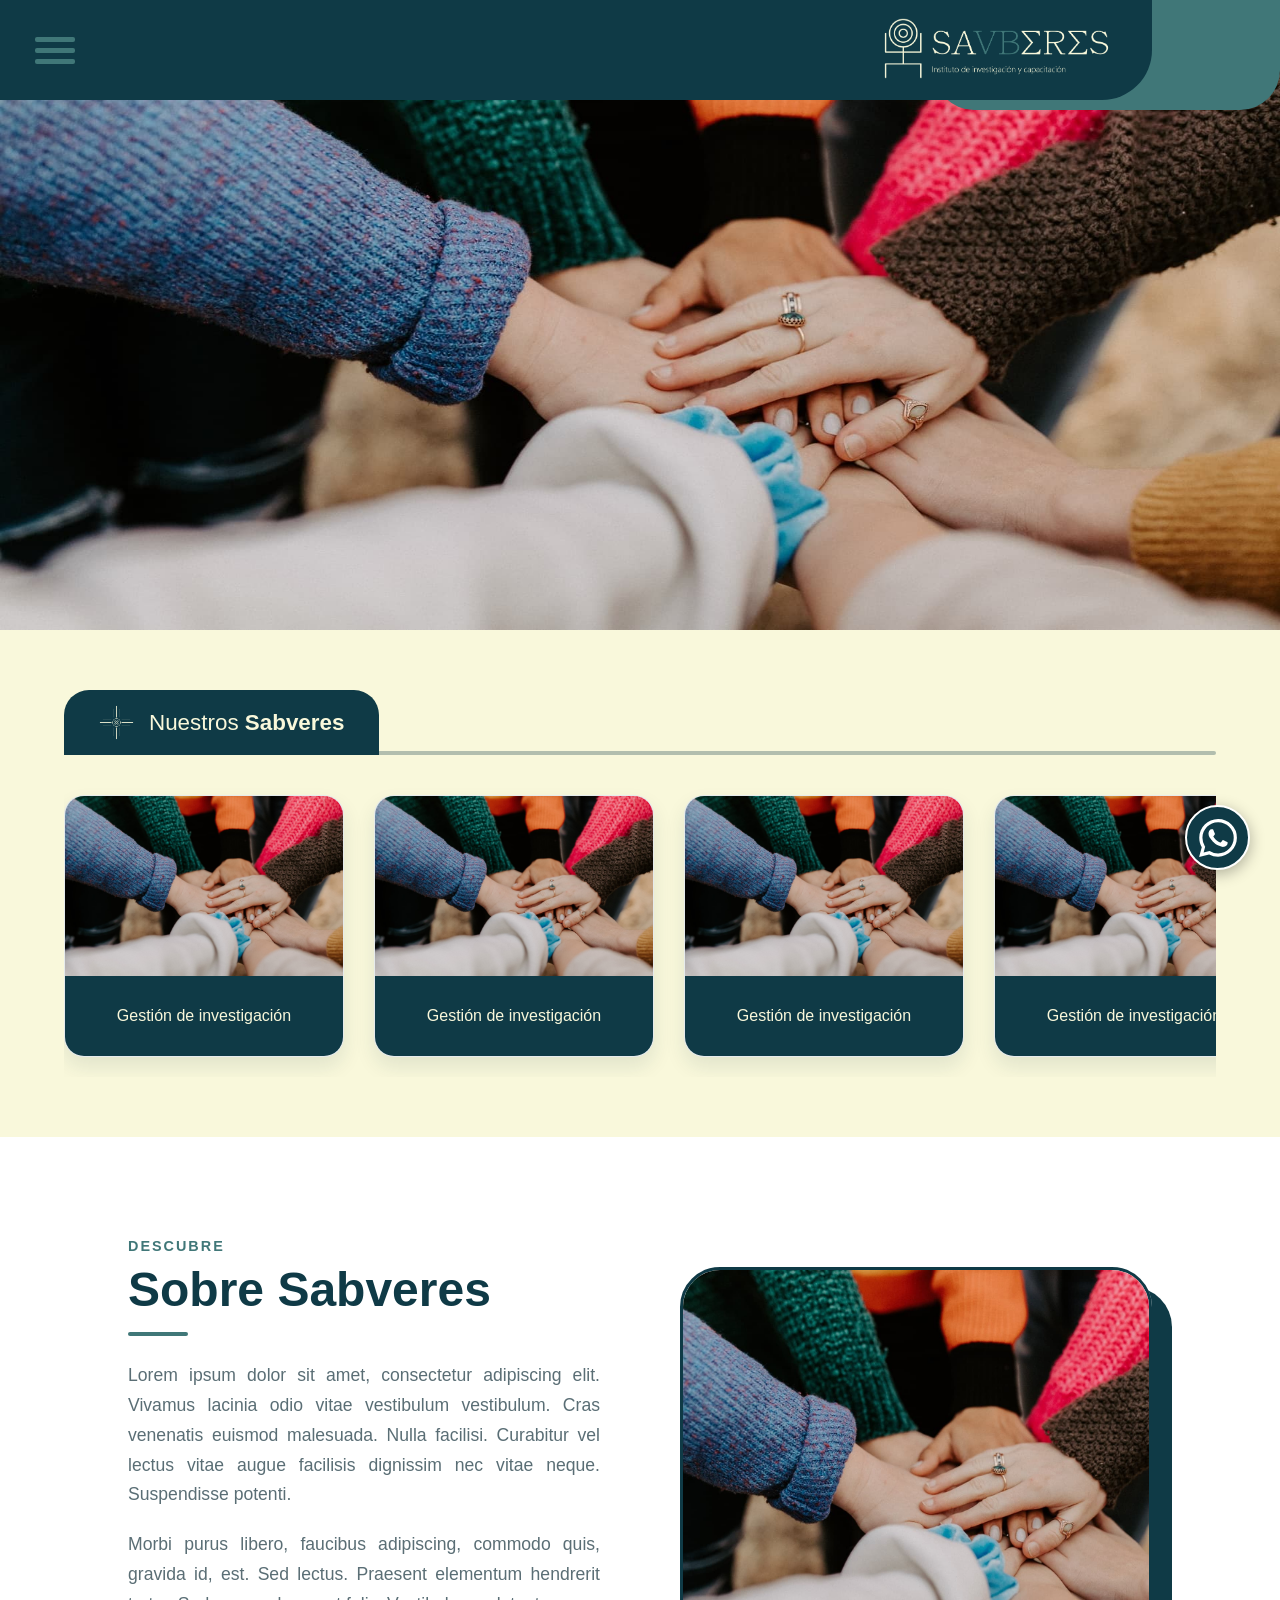
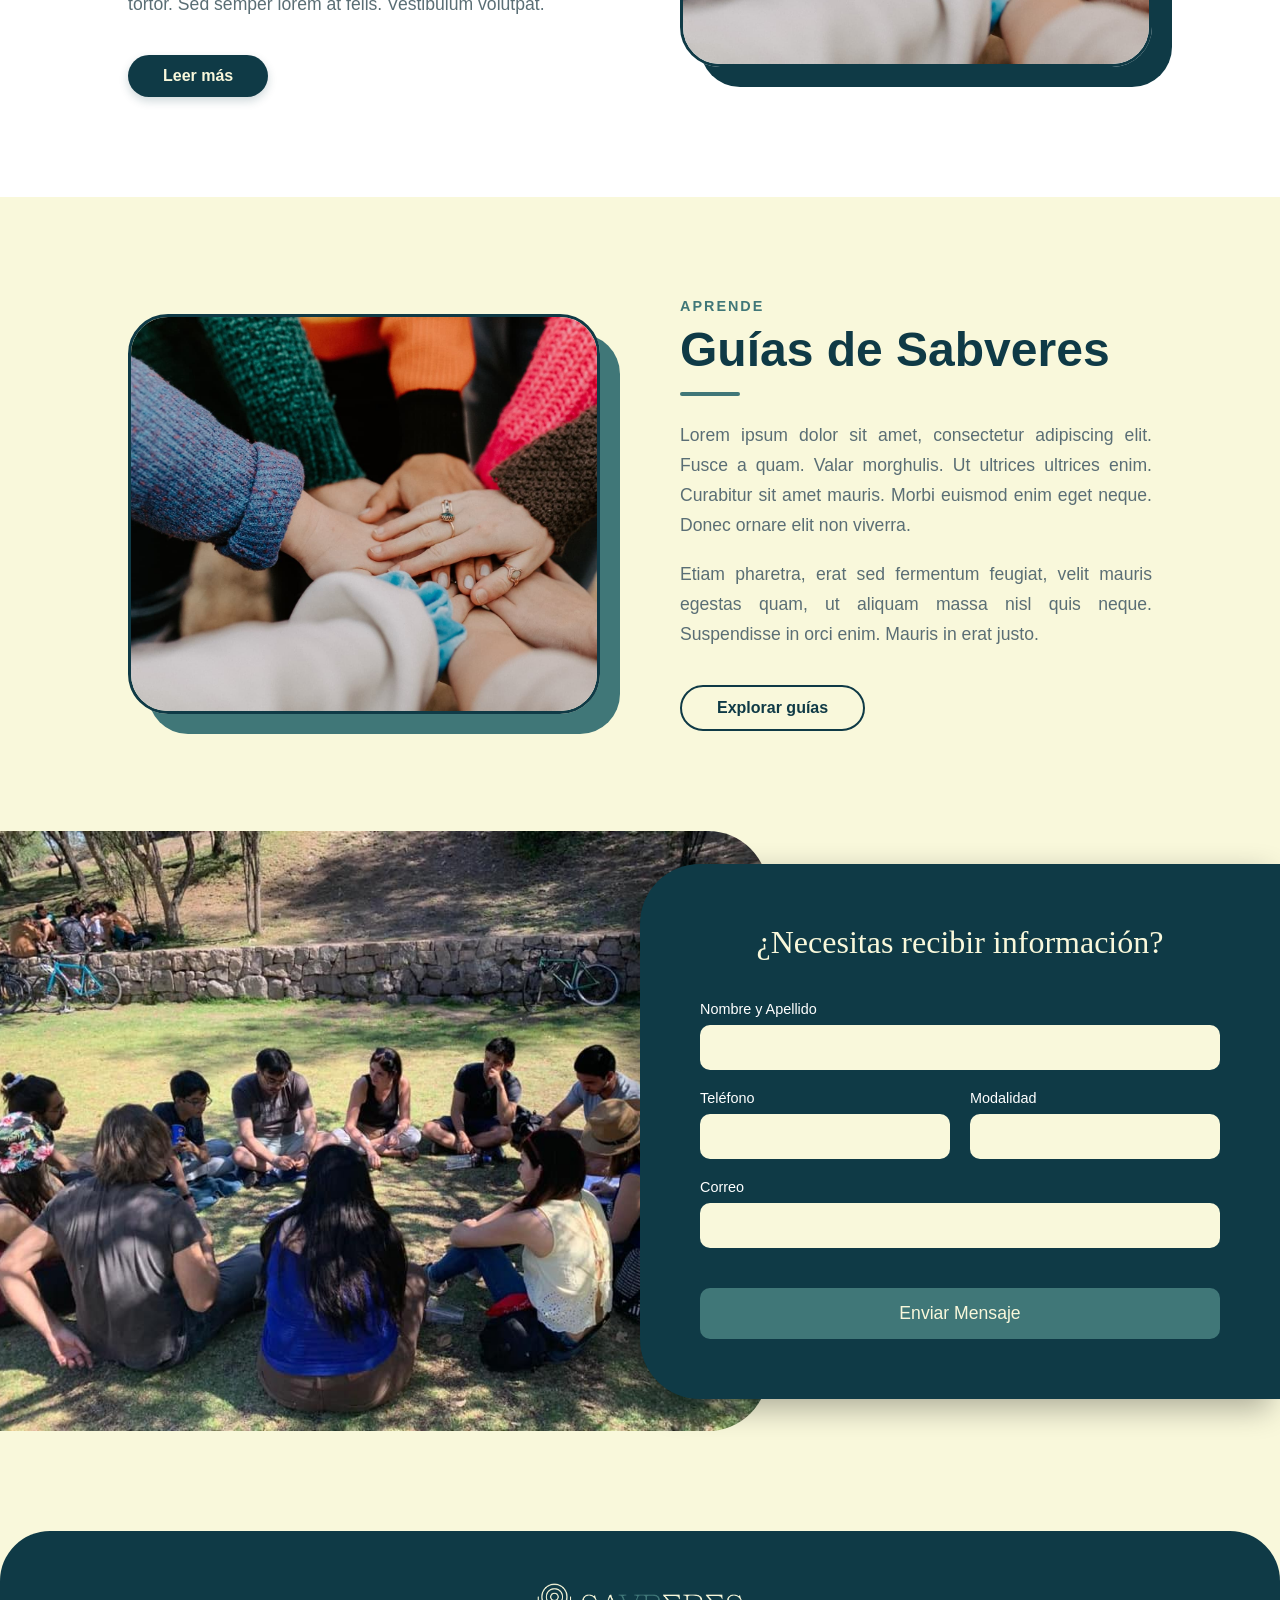
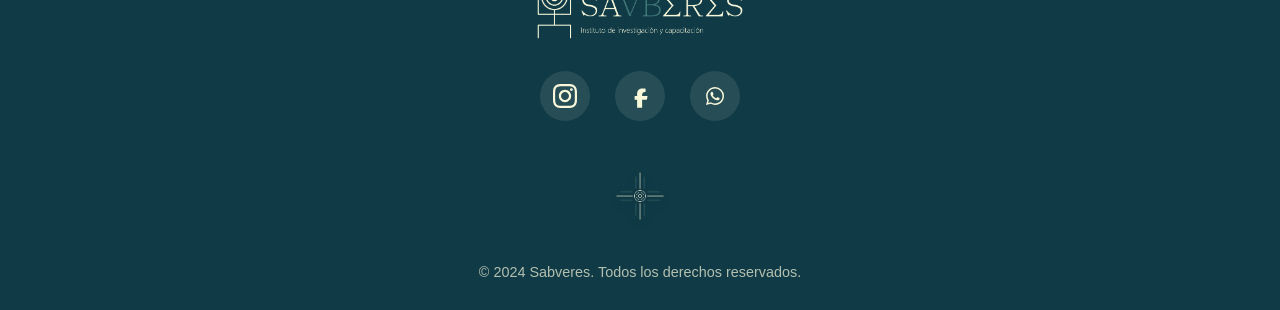
==== index.html @ b8a73963 "Add files via upload" ====
<!DOCTYPE html>
<html lang="es">
<head>
    <meta charset="UTF-8">
    <meta name="viewport" content="width=device-width, initial-scale=1.0">
    <title>Sabveres</title>
    <link rel="icon" type="image/png" href="assets/minilogo.png">
    <link rel="stylesheet" href="style.css">
</head>
<body>

    <div class="navbar-accent-square"></div>

    <header class="navbar-container">
        <nav class="main-navbar">
            <div class="menu-wrapper">
                <div class="hamburguer-menu" id="menuBtn">
                    <div class="line"></div>
                    <div class="line"></div>
                    <div class="line"></div>
                </div>
                <ul class="dropdown-side-menu" id="sideMenu">
                    <li><a href="/perfil"><img src="assets/user.png" alt="Usuario"></a></li>
                    <li><a href="/cursos"><img src="assets/book.png" alt="Libros"></a></li>
                    <li><a href="/mensajes"><img src="assets/text.png" alt="Chat"></a></li>
                </ul>
            </div>
            <div class="logo-brand">
                <img src="assets/logoprin.png" alt="Logo Sabveres" class="nav-logo">
            </div>
        </nav>
    </header>

    <section class="hero-full"></section>

    <section class="carousel-section">
            <div class="carousel-container">
                <div class="section-header">
                    <div class="header-tab">
                        <img src="assets/minilogo.png" alt="Icono" class="mini-icon">
                        <h2>Nuestros <strong>Sabveres</strong></h2>
                    </div>
                    <div class="header-line"></div>
                </div>

                <div class="slider-track-container">
                    <div class="slider-track">
                        <div class="card"><div class="card-img"><img src="assets/img1.jpg" alt="Img"></div><div class="card-content"><p>Gestión de investigación</p></div></div>
                        <div class="card"><div class="card-img"><img src="assets/img1.jpg" alt="Img"></div><div class="card-content"><p>Gestión de investigación</p></div></div>
                        <div class="card"><div class="card-img"><img src="assets/img1.jpg" alt="Img"></div><div class="card-content"><p>Gestión de investigación</p></div></div>
                        <div class="card"><div class="card-img"><img src="assets/img1.jpg" alt="Img"></div><div class="card-content"><p>Gestión de investigación</p></div></div>
                        
                        <div class="card"><div class="card-img"><img src="assets/img1.jpg" alt="Img"></div><div class="card-content"><p>Gestión de investigación</p></div></div>
                        <div class="card"><div class="card-img"><img src="assets/img1.jpg" alt="Img"></div><div class="card-content"><p>Gestión de investigación</p></div></div>
                        <div class="card"><div class="card-img"><img src="assets/img1.jpg" alt="Img"></div><div class="card-content"><p>Gestión de investigación</p></div></div>
                        <div class="card"><div class="card-img"><img src="assets/img1.jpg" alt="Img"></div><div class="card-content"><p>Gestión de investigación</p></div></div>
                    </div>
                </div>
            </div>
    </section>

    <section class="info-section bg-white">
        <div class="info-container">
            <div class="info-text">
                <span class="section-tag">Descubre</span>
                <h2>Sobre <strong>Sabveres</strong></h2>
                <div class="divider-line"></div>
                <p>Lorem ipsum dolor sit amet, consectetur adipiscing elit. Vivamus lacinia odio vitae vestibulum vestibulum. Cras venenatis euismod malesuada. Nulla facilisi. Curabitur vel lectus vitae augue facilisis dignissim nec vitae neque. Suspendisse potenti.</p>
                <p>Morbi purus libero, faucibus adipiscing, commodo quis, gravida id, est. Sed lectus. Praesent elementum hendrerit tortor. Sed semper lorem at felis. Vestibulum volutpat.</p>
                <a href="#" class="cta-button">Leer más</a>
            </div>
            <div class="info-image">
                <img src="assets/img1.jpg" alt="Sobre Sabveres">
            </div>
        </div>
    </section>

    <section class="info-section">
        <div class="info-container reverse-layout">
            <div class="info-text">
                <span class="section-tag">Aprende</span>
                <h2>Guías de <strong>Sabveres</strong></h2>
                <div class="divider-line"></div>
                <p>Lorem ipsum dolor sit amet, consectetur adipiscing elit. Fusce a quam. Valar morghulis. Ut ultrices ultrices enim. Curabitur sit amet mauris. Morbi euismod enim eget neque. Donec ornare elit non viverra.</p>
                <p>Etiam pharetra, erat sed fermentum feugiat, velit mauris egestas quam, ut aliquam massa nisl quis neque. Suspendisse in orci enim. Mauris in erat justo.</p>
                <a href="#" class="cta-button outline">Explorar guías</a>
            </div>
            <div class="info-image">
                <img src="assets/img1.jpg" alt="Guías de Sabveres">
            </div>
        </div>
    </section>

    <section class="contact-section">
        <div class="contact-image-wrapper">
            <img src="assets/img2.jpg" alt="Comunidad Sabveres">
        </div>

        <div class="contact-form-wrapper">
            <h2>¿Necesitas recibir información?</h2>
            
            <form id="form" class="sabveres-form">
                <div class="form-group full-width">
                    <label for="name">Nombre y Apellido</label>
                    <input type="text" id="name" name="name" required>
                </div>

                <div class="form-row">
                    <div class="form-group half-width">
                        <label for="phone">Teléfono</label>
                        <input type="tel" id="phone" name="phone" required>
                    </div>
                    <div class="form-group half-width">
                        <label for="mode">Modalidad</label>
                        <input type="text" id="mode" name="mode">
                    </div>
                </div>

                <div class="form-group full-width">
                    <label for="email">Correo</label>
                    <input type="email" id="email" name="email" required>
                </div>

                <button type="submit" class="submit-btn">Enviar Mensaje</button>
            </form>
        </div>
    </section>

    <footer class="main-footer">
        <div class="footer-container">
            
            <div class="footer-brand">
                <img src="assets/logoprin.png" alt="Logo Sabveres" class="footer-main-logo">
            </div>

            <div class="footer-socials">
                <a href="https://www.instagram.com" target="_blank" aria-label="Instagram">
                    <svg viewBox="0 0 24 24" fill="none" xmlns="http://www.w3.org/2000/svg"><path d="M12 2.163c3.204 0 3.584.012 4.85.07 3.252.148 4.771 1.691 4.919 4.919.058 1.265.069 1.645.069 4.849 0 3.205-.012 3.584-.069 4.849-.149 3.225-1.664 4.771-4.919 4.919-1.266.058-1.644.07-4.85.07-3.204 0-3.584-.012-4.849-.07-3.26-.149-4.771-1.699-4.919-4.92-.058-1.265-.07-1.644-.07-4.849 0-3.204.013-3.583.07-4.849.149-3.227 1.664-4.771 4.919-4.919 1.266-.057 1.645-.069 4.849-.069zm0-2.163c-3.259 0-3.667.014-4.947.072-4.358.2-6.78 2.618-6.98 6.98-.059 1.281-.073 1.689-.073 4.948 0 3.259.014 3.668.072 4.948.2 4.358 2.618 6.78 6.98 6.98 1.281.058 1.689.072 4.948.072 3.259 0 3.668-.014 4.948-.072 4.354-.2 6.782-2.618 6.979-6.98.059-1.28.073-1.689.073-4.948 0-3.259-.014-3.667-.072-4.947-.196-4.354-2.617-6.78-6.979-6.98-1.281-.059-1.69-.073-4.949-.073zm0 5.838c-3.403 0-6.162 2.759-6.162 6.162s2.759 6.163 6.162 6.163 6.162-2.759 6.162-6.163c0-3.403-2.759-6.162-6.162-6.162zm0 10.162c-2.209 0-4-1.79-4-4 0-2.209 1.791-4 4-4s4 1.791 4 4c0 2.21-1.791 4-4 4zm6.406-11.845c-.796 0-1.441.645-1.441 1.44s.645 1.44 1.441 1.44c.795 0 1.439-.645 1.439-1.44s-.644-1.44-1.439-1.44z" fill="#f9f8db"/></svg>
                </a>
                <a href="https://www.facebook.com" target="_blank" aria-label="Facebook">
                    <svg viewBox="0 0 24 24" fill="none" xmlns="http://www.w3.org/2000/svg"><path d="M9.101 23.691v-7.98H6.627v-3.667h2.474v-1.58c0-4.085 1.848-5.978 5.858-5.978.401 0 .955.042 1.468.103a8.68 8.68 0 0 1 1.141.195v3.325a8.623 8.623 0 0 0-.653-.036c-2.148 0-2.797 1.603-2.797 2.898v1.074h5.441l-.693 3.667h-4.748v7.98c-1.133.078-2.272.078-3.406 0z" fill="#f9f8db"/></svg>
                </a>
                <a href="https://wa.me/+593983513158" target="_blank" aria-label="WhatsApp">
                    <svg viewBox="0 0 24 24" fill="none" xmlns="http://www.w3.org/2000/svg"><path fill-rule="evenodd" clip-rule="evenodd" d="M18.403 5.633A8.919 8.919 0 0 0 12.053 3c-4.948 0-8.976 4.027-8.978 8.977 0 1.582.413 3.126 1.198 4.488L3 21.116l4.759-1.249a8.981 8.981 0 0 0 4.29 1.093h.004c4.947 0 8.975-4.027 8.977-8.977a8.926 8.926 0 0 0-2.627-6.35m-6.35 13.812h-.003a7.446 7.446 0 0 1-3.798-1.041l-.272-.162-2.824.741.753-2.753-.177-.282a7.448 7.448 0 0 1-1.141-3.971c.002-4.114 3.349-7.461 7.465-7.461a7.413 7.413 0 0 1 5.275 2.188 7.42 7.42 0 0 1 2.183 5.279c-.002 4.114-3.349 7.462-7.461 7.462m4.093-5.589c-.225-.113-1.327-.655-1.533-.73-.205-.075-.354-.112-.504.112-.149.224-.579.73-.709.88-.131.149-.261.169-.486.056-.224-.112-.953-.351-1.815-1.12-.669-.598-1.12-1.335-1.253-1.561-.132-.224-.014-.345.098-.458.1-.1.224-.261.336-.393.112-.131.149-.224.224-.374.075-.149.038-.28-.019-.393-.056-.113-.504-1.214-.69-1.663-.181-.435-.366-.377-.504-.383-.131-.006-.28-.006-.429-.006-.15 0-.393.056-.599.28-.205.225-.785.767-.785 1.871 0 1.104.804 2.171.916 2.32.112.15 1.582 2.415 3.832 3.387.536.231.954.369 1.279.473.536.17 1.024.146 1.409.088.43-.064 1.327-.542 1.514-1.066.187-.524.187-.973.131-1.066-.056-.093-.206-.15-.43-.262" fill="#f9f8db"/></svg>
                </a>
            </div>

            <button id="scrollTopBtn" class="scroll-top-btn" title="Volver arriba">
                <img src="assets/minilogo.png" alt="Subir">
            </button>

            <div class="footer-copyright">
                <p>&copy; 2024 Sabveres. Todos los derechos reservados.</p>
            </div>
        </div>
    </footer>
    
    <a href="https://wa.me/+593932958108" target="_blank" class="whatsapp-float">
        <svg viewBox="0 0 24 24" fill="white" xmlns="http://www.w3.org/2000/svg">
            <path d="M17.472 14.382c-.297-.149-1.758-.867-2.03-.967-.273-.099-.471-.148-.67.15-.197.297-.767.966-.94 1.164-.173.199-.347.223-.644.075-.297-.15-1.255-.463-2.39-1.475-.883-.788-1.48-1.761-1.653-2.059-.173-.297-.018-.458.13-.606.134-.133.298-.347.446-.52.149-.174.198-.298.298-.497.099-.198.05-.371-.025-.52-.075-.149-.669-1.612-.916-2.207-.242-.579-.487-.5-.669-.51-.173-.008-.371-.008-.57-.008-.198 0-.52.074-.792.372-.272.297-1.04 1.016-1.04 2.479 0 1.462 1.065 2.875 1.213 3.074.149.198 2.096 3.2 5.077 4.487.709.306 1.262.489 1.694.625.712.227 1.36.195 1.871.118.571-.085 1.758-.719 2.006-1.413.248-.694.248-1.289.173-1.413-.074-.124-.272-.198-.57-.347m-5.421 7.403h-.004a9.87 9.87 0 01-5.031-1.378l-.361-.214-3.741.982.998-3.648-.235-.374a9.86 9.86 0 01-1.51-5.26c.001-5.45 4.436-9.884 9.888-9.884 2.64 0 5.122 1.03 6.988 2.898a9.825 9.825 0 012.893 6.994c-.003 5.45-4.437 9.884-9.885 9.884m8.413-18.297A11.815 11.815 0 0012.05 0C5.495 0 .16 5.335.157 11.892c0 2.096.547 4.142 1.588 5.945L.057 24l6.305-1.654a11.882 11.882 0 005.683 1.448h.005c6.554 0 11.89-5.335 11.893-11.893a11.821 11.821 0 00-3.48-8.413Z"/>
        </svg>
    </a>

    <script src="script.js"></script>
</body>
</html>
---- style.css ----
/* =========================================
   1. CONFIGURACIÓN GLOBAL Y FUENTES
   ========================================= */
@font-face {
    font-family: 'AdobeMingStd';
    src: url('fonts/AdobeMingStd-Light.otf') format('opentype');
}

@font-face {
    font-family: 'MyriadPro';
    src: url('fonts/MyriadPro-Regular.otf') format('opentype');
    font-weight: normal;
}

@font-face {
    font-family: 'MyriadPro-Bold';
    src: url('fonts/MyriadPro-Bold.otf') format('opentype');
    font-weight: bold;
}

* {
    margin: 0;
    padding: 0;
    box-sizing: border-box;
}

body {
    background-color: #f9f8db; /* Color Crema Base */
    font-family: 'MyriadPro', sans-serif;
    color: #0f3a46; /* Azul Oscuro Corporativo */
    overflow-x: hidden;
}

/* =========================================
   2. NAVBAR Y HEADER
   ========================================= */
.navbar-accent-square {
    position: absolute;
    top: 0;
    right: 0;
    width: 27%;
    height: 110px;
    background-color: #407778;
    z-index: 500;
    border-bottom-left-radius: 40px;
    border-bottom-right-radius: 40px;
}

.navbar-container {
    position: absolute;
    top: 0;
    left: 0;
    width: 90%;
    z-index: 1000;
}

.main-navbar {
    background-color: #0f3a46;
    display: flex;
    justify-content: space-between;
    align-items: center;
    padding: 0;
    height: 100px;
    border-bottom-right-radius: 50px;
}

.menu-wrapper {
    width: 110px;
    display: flex;
    justify-content: center;
}

.hamburguer-menu {
    cursor: pointer;
    z-index: 1001;
    padding: 10px;
}

.line {
    width: 40px;
    height: 5px;
    background-color: #407778;
    margin: 6px 0;
    border-radius: 2px;
}

.nav-logo {
    height: 65px;
    margin-right: 40px;
}

/* Menú Desplegable Lateral */
.dropdown-side-menu {
    position: absolute;
    top: 100px;
    left: 0;
    width: 110px;
    background-color: #0f3a46;
    list-style: none;
    padding: 40px 0;
    display: flex;
    flex-direction: column;
    align-items: center;
    gap: 40px;
    border-bottom-right-radius: 50px;
    opacity: 0;
    visibility: hidden;
    transform: translateY(-20px);
    transition: all 0.5s ease-in-out;
}

.dropdown-side-menu.active {
    opacity: 1;
    visibility: visible;
    transform: translateY(0);
}

.dropdown-side-menu img {
    width: 45px;
    opacity: 0;
    transform: rotate(-180deg) scale(0.5);
    transition: all 0.5s cubic-bezier(0.175, 0.885, 0.32, 1.275);
}

.dropdown-side-menu.active img {
    opacity: 1;
    transform: rotate(0deg) scale(1);
}

.dropdown-side-menu li:nth-child(1) img { transition-delay: 0.1s; }
.dropdown-side-menu li:nth-child(2) img { transition-delay: 0.2s; }
.dropdown-side-menu li:nth-child(3) img { transition-delay: 0.3s; }

.dropdown-side-menu img:hover {
    transform: scale(1.15) !important;
    filter: brightness(1.2);
}

/* =========================================
   3. SECCIÓN HERO (FONDO)
   ========================================= */
.hero-full {
    width: 100%;
    height: 70vh;
    background: url('assets/img1.jpg') no-repeat center center;
    background-size: 100% 100%;
}

/* =========================================
   4. CARRUSEL INFINITO (REDISEÑADO & CORREGIDO)
   ========================================= */
.carousel-section {
    position: relative;
    width: 100%;
    margin-top: 60px;
    margin-bottom: 60px;
    padding: 0 5%;
}

.carousel-container {
    max-width: 1200px;
    margin: 0 auto;
}

/* Cabecera de Sección (Pestaña + Línea) */
.section-header {
    display: flex;
    align-items: flex-end;
    margin-bottom: 20px;
}

.header-tab {
    background-color: #0f3a46;
    color: #f9f8db;
    display: inline-flex;
    align-items: center;
    padding: 15px 35px;
    border-top-left-radius: 25px;
    border-top-right-radius: 25px;
    position: relative;
    z-index: 2;
}

.header-tab .mini-icon {
    width: 35px;
    margin-right: 15px;
}

.header-tab h2 {
    font-family: 'MyriadPro', sans-serif;
    font-size: 1.4rem;
    font-weight: normal;
}

.header-tab h2 strong {
    font-family: 'MyriadPro-Bold', sans-serif;
}

/* Línea decorativa que conecta el título */
.header-line {
    flex-grow: 1;
    height: 4px;
    background-color: #0f3a46;
    border-radius: 0 4px 4px 0;
    margin-bottom: 0px;
    opacity: 0.3;
}

/* Contenedor del Riel */
.slider-track-container {
    width: 100%;
    overflow: hidden;
    padding: 20px 0;
}

.slider-track {
    display: flex;
    gap: 30px; /* Gap definido */
    
    /* CORRECCIÓN DE ANCHO:
       (280px ancho tarjeta + 30px gap) * 10 tarjetas = 3100px
    */
    width: 3100px;
    
    animation: scroll 40s linear infinite;
}

.carousel-section:hover .slider-track {
    animation-play-state: paused;
}

/* ANIMACIÓN CORREGIDA:
   Se mueve 5 tarjetas (1550px) para el loop perfecto
*/
@keyframes scroll {
    0% { transform: translateX(0); }
    100% { transform: translateX(-1550px); }
}

/* Nueva Tarjeta Estilizada */
.card {
    background-color: #ffffff;
    border-radius: 20px;
    width: 280px; /* Ancho fijo */
    flex-shrink: 0;
    overflow: hidden;
    box-shadow: 0 10px 20px rgba(15, 58, 70, 0.1);
    border: 1px solid rgba(15, 58, 70, 0.1);
    transition: all 0.3s ease;
    cursor: pointer;
}

.card-img {
    width: 100%;
    height: 180px;
    overflow: hidden;
}

.card-img img {
    width: 100%;
    height: 100%;
    object-fit: cover;
    transition: transform 0.5s ease;
}

.card-content {
    padding: 20px;
    background-color: #0f3a46;
    text-align: center;
    height: 80px;
    display: flex;
    align-items: center;
    justify-content: center;
}

.card-content p {
    color: #f9f8db;
    font-family: 'MyriadPro-Bold', sans-serif;
    font-size: 1rem;
    line-height: 1.2;
}

/* Hover Effects */
.card:hover {
    transform: translateY(-10px);
    box-shadow: 0 15px 30px rgba(15, 58, 70, 0.2);
    border-color: #407778;
}

.card:hover .card-img img {
    transform: scale(1.1);
}

.card:hover .card-content {
    background-color: #407778;
}

/* =========================================
   5. SECCIONES INFORMATIVAS
   ========================================= */
.info-section {
    padding: 100px 10%;
    width: 100%;
    background-color: #f9f8db;
}

.info-section.bg-white {
    background-color: #ffffff;
}

.info-container {
    display: flex;
    align-items: center;
    justify-content: space-between;
    gap: 80px;
    max-width: 1200px;
    margin: 0 auto;
}

.info-container.reverse-layout {
    flex-direction: row-reverse;
}

.info-text { flex: 1; }

.section-tag {
    display: inline-block;
    font-size: 0.9rem;
    font-weight: bold;
    color: #407778;
    text-transform: uppercase;
    letter-spacing: 2px;
    margin-bottom: 10px;
}

.info-text h2 {
    font-family: 'MyriadPro', sans-serif;
    font-size: 3rem;
    color: #0f3a46;
    margin-bottom: 15px;
    line-height: 1.1;
}

.info-text h2 strong { font-weight: bold; }

.divider-line {
    width: 60px;
    height: 4px;
    background-color: #407778;
    margin-bottom: 25px;
    border-radius: 2px;
}

.info-text p {
    font-family: 'MyriadPro', sans-serif;
    font-size: 1.1rem;
    color: #5a6e75;
    line-height: 1.7;
    margin-bottom: 20px;
    text-align: justify;
}

.cta-button {
    display: inline-block;
    margin-top: 15px;
    padding: 12px 35px;
    background-color: #0f3a46;
    color: #f9f8db;
    text-decoration: none;
    border-radius: 30px;
    font-weight: bold;
    transition: all 0.3s ease;
    box-shadow: 0 4px 10px rgba(15, 58, 70, 0.2);
}

.cta-button:hover {
    background-color: #407778;
    transform: translateY(-3px);
    box-shadow: 0 6px 15px rgba(15, 58, 70, 0.3);
}

.cta-button.outline {
    background-color: transparent;
    border: 2px solid #0f3a46;
    color: #0f3a46;
    box-shadow: none;
}

.cta-button.outline:hover {
    background-color: #0f3a46;
    color: #f9f8db;
}

.info-image {
    flex: 1;
    display: flex;
    justify-content: center;
    position: relative;
}

.info-image img {
    width: 100%;
    max-width: 500px;
    height: 400px;
    object-fit: cover;
    border-radius: 40px;
    border: 3px solid #0f3a46;
    z-index: 2;
    transition: transform 0.3s ease;
}

.bg-white .info-image img {
    box-shadow: 20px 20px 0px #0f3a46;
}

.info-section:not(.bg-white) .info-image img {
    box-shadow: 20px 20px 0px #407778;
}

.info-image img:hover {
    transform: translate(-5px, -5px);
    box-shadow: 25px 25px 0px rgba(15, 58, 70, 0.8);
}

/* =========================================
   6. SECCIÓN DE CONTACTO
   ========================================= */
.contact-section {
    display: flex;
    align-items: center;
    width: 100%;
    min-height: 600px;
    background-color: #f9f8db;
    overflow: hidden;
    position: relative;
    padding-bottom: 50px;
}

.contact-image-wrapper {
    width: 60%;
    height: 600px;
    position: relative;
    z-index: 1;
}

.contact-image-wrapper img {
    width: 100%;
    height: 100%;
    object-fit: cover;
    /* Redondeo solo lado derecho */
    border-radius: 0 60px 60px 0;
}

.contact-form-wrapper {
    width: 50%;
    background-color: #0f3a46;
    padding: 60px;
    border-top-left-radius: 60px;
    border-bottom-left-radius: 60px;
    color: #ffffff;
    z-index: 2;
    margin-left: -10%; /* Superposición */
    box-shadow: -10px 10px 30px rgba(0,0,0,0.3);
}

.contact-form-wrapper h2 {
    font-family: 'AdobeMingStd', serif;
    font-size: 2rem;
    margin-bottom: 40px;
    text-align: center;
    font-weight: normal;
    color: #f9f8db;
}

.sabveres-form {
    display: flex;
    flex-direction: column;
    gap: 20px;
}

.form-group {
    display: flex;
    flex-direction: column;
    gap: 8px;
}

.form-group label {
    font-family: 'MyriadPro', sans-serif;
    font-size: 0.9rem;
    color: #ffffff;
}

.form-group input {
    background-color: #f9f8db;
    border: none;
    height: 45px;
    border-radius: 10px;
    padding: 0 15px;
    font-family: 'MyriadPro', sans-serif;
    font-size: 1rem;
    color: #0f3a46;
    outline: none;
    transition: box-shadow 0.3s ease;
}

.form-group input:focus {
    box-shadow: 0 0 0 2px #407778;
}

.form-row {
    display: flex;
    gap: 20px;
}

.half-width { flex: 1; }

.submit-btn {
    margin-top: 20px;
    padding: 15px;
    background-color: #407778;
    color: #f9f8db;
    border: none;
    border-radius: 10px;
    font-family: 'MyriadPro-Bold', sans-serif;
    font-size: 1.1rem;
    cursor: pointer;
    transition: background-color 0.3s ease;
}

.submit-btn:hover {
    background-color: #f9f8db;
    color: #0f3a46;
}

.submit-btn:disabled {
    background-color: #5a6e75;
    cursor: not-allowed;
}

/* =========================================
   7. FOOTER
   ========================================= */
.main-footer {
    background-color: #0f3a46;
    color: #f9f8db;
    padding: 50px 0 30px 0;
    border-top-left-radius: 50px;
    border-top-right-radius: 50px;
    margin-top: 50px;
    position: relative;
    z-index: 10;
}

.footer-container {
    max-width: 1200px;
    margin: 0 auto;
    display: flex;
    flex-direction: column;
    align-items: center;
    gap: 30px;
    padding: 0 20px;
}

.footer-brand {
    display: flex;
    justify-content: center;
    align-items: center;
}

.footer-main-logo {
    height: 60px;
    width: auto;
    object-fit: contain;
}

.footer-socials {
    display: flex;
    gap: 25px;
}

.footer-socials a {
    display: flex;
    align-items: center;
    justify-content: center;
    width: 50px;
    height: 50px;
    border-radius: 50%;
    background-color: rgba(249, 248, 219, 0.1);
    transition: all 0.3s ease;
}

.footer-socials svg {
    width: 24px;
    height: 24px;
    fill: #f9f8db;
    transition: transform 0.3s ease;
}

.footer-socials a:hover {
    background-color: #407778;
    transform: translateY(-3px);
}

.footer-socials a:hover svg {
    transform: scale(1.1);
}

/* Botón Scroll Top en Footer */
.scroll-top-btn {
    background: none;
    border: none;
    cursor: pointer;
    padding: 10px;
    transition: transform 0.3s ease;
    margin-top: 10px;
}

.scroll-top-btn img {
    width: 50px;
    height: auto;
    filter: drop-shadow(0 4px 6px rgba(0,0,0,0.3));
}

.scroll-top-btn:hover {
    transform: translateY(-10px);
}

.scroll-top-btn:hover img {
    filter: drop-shadow(0 8px 12px rgba(0,0,0,0.4));
}

.footer-copyright p {
    font-family: 'MyriadPro', sans-serif;
    font-size: 0.9rem;
    opacity: 0.7;
    text-align: center;
}

/* =========================================
   8. BOTÓN FLOTANTE WHATSAPP (GLOBAL)
   ========================================= */
.whatsapp-float {
    position: fixed;
    bottom: 30px;
    right: 30px;
    width: 65px;
    height: 65px;
    background-color: #0f3a46;
    border-radius: 50%;
    display: flex;
    align-items: center;
    justify-content: center;
    z-index: 2000;
    box-shadow: 0 4px 15px rgba(0,0,0,0.3);
    transition: all 0.3s ease;
    border: 2px solid #ffffff;
}

.whatsapp-float svg {
    width: 38px;
    height: 38px;
    fill: #ffffff; /* Icono blanco */
    stroke: none;
}

.whatsapp-float:hover {
    transform: scale(1.1) translateY(-5px);
    background-color: #407778;
    box-shadow: 0 8px 25px rgba(0,0,0,0.4);
}

/* =========================================
   9. RESPONSIVIDAD GENERAL
   ========================================= */
@media (max-width: 900px) {
    /* Navbar */
    .navbar-container { width: 100%; }
    .navbar-accent-square { display: none; }
    
    /* Info Sections */
    .info-container, .info-container.reverse-layout {
        flex-direction: column;
        gap: 40px;
    }
    .info-text h2 { font-size: 2rem; }
    
    /* Contact Form */
    .contact-section {
        flex-direction: column;
        height: auto;
    }
    .contact-image-wrapper {
        width: 100%;
        height: 300px;
    }
    .contact-image-wrapper img {
        border-radius: 0 0 0 0; /* Sin curva lateral en móvil */
    }
    .contact-form-wrapper {
        width: 100%;
        margin-left: 0;
        margin-top: -50px;
        border-radius: 40px 40px 0 0;
        padding: 40px 20px;
    }
    .form-row { flex-direction: column; }
    
    /* Footer */
    .main-footer { border-radius: 30px 30px 0 0; }
    
    /* WhatsApp */
    .whatsapp-float {
        bottom: 20px;
        right: 20px;
        width: 55px;
        height: 55px;
    }
}
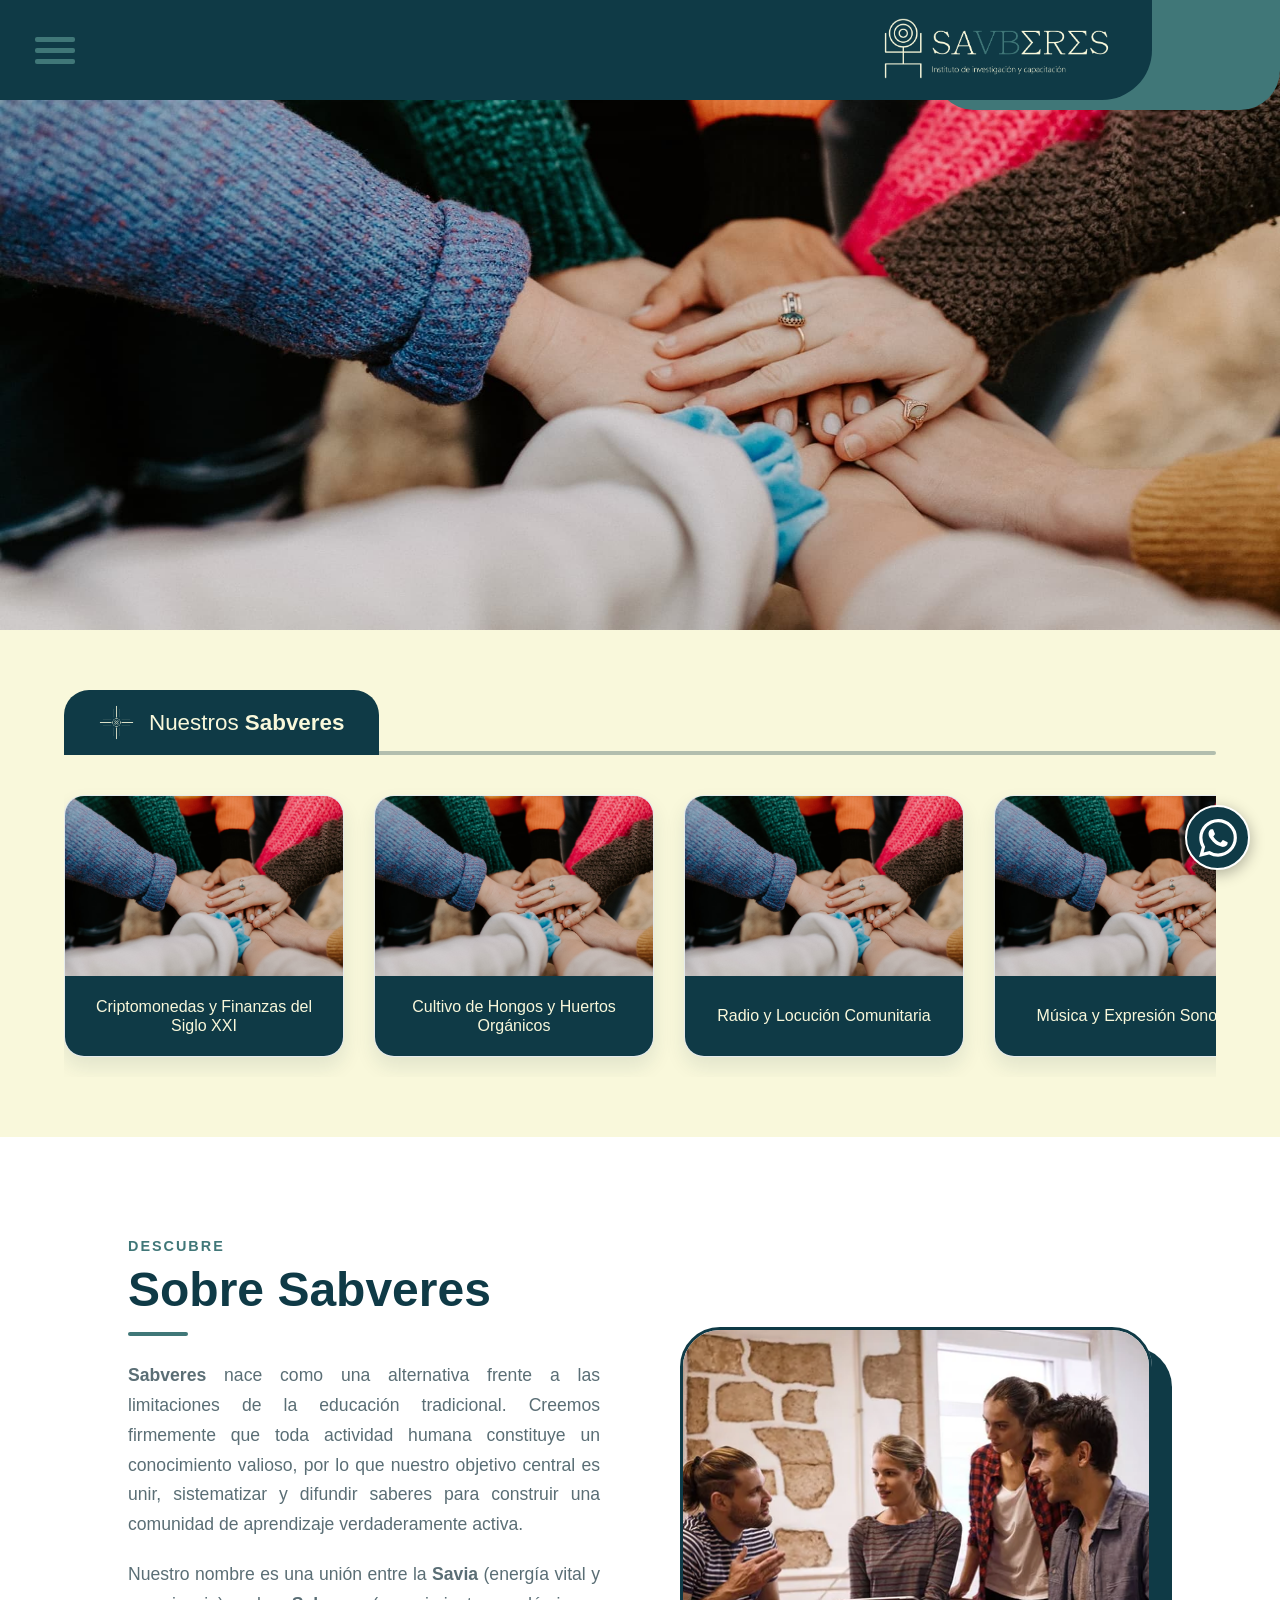
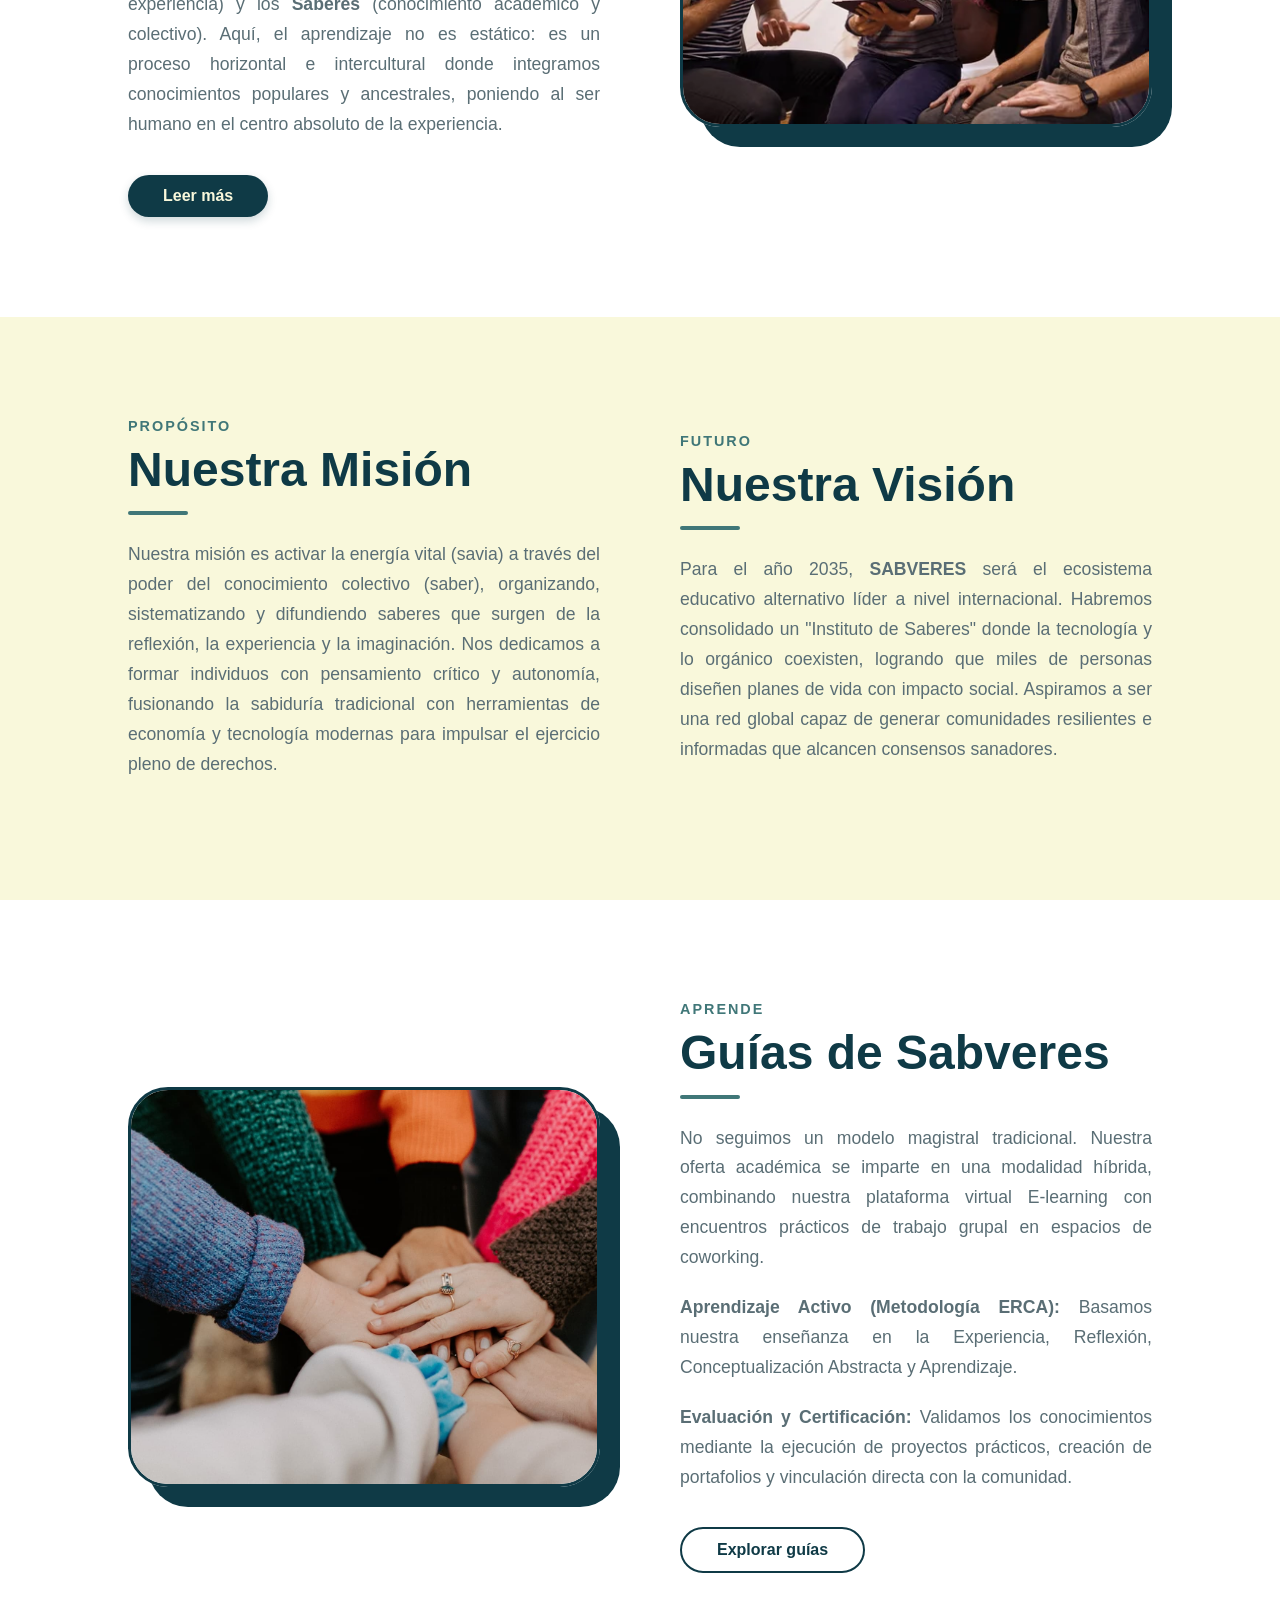
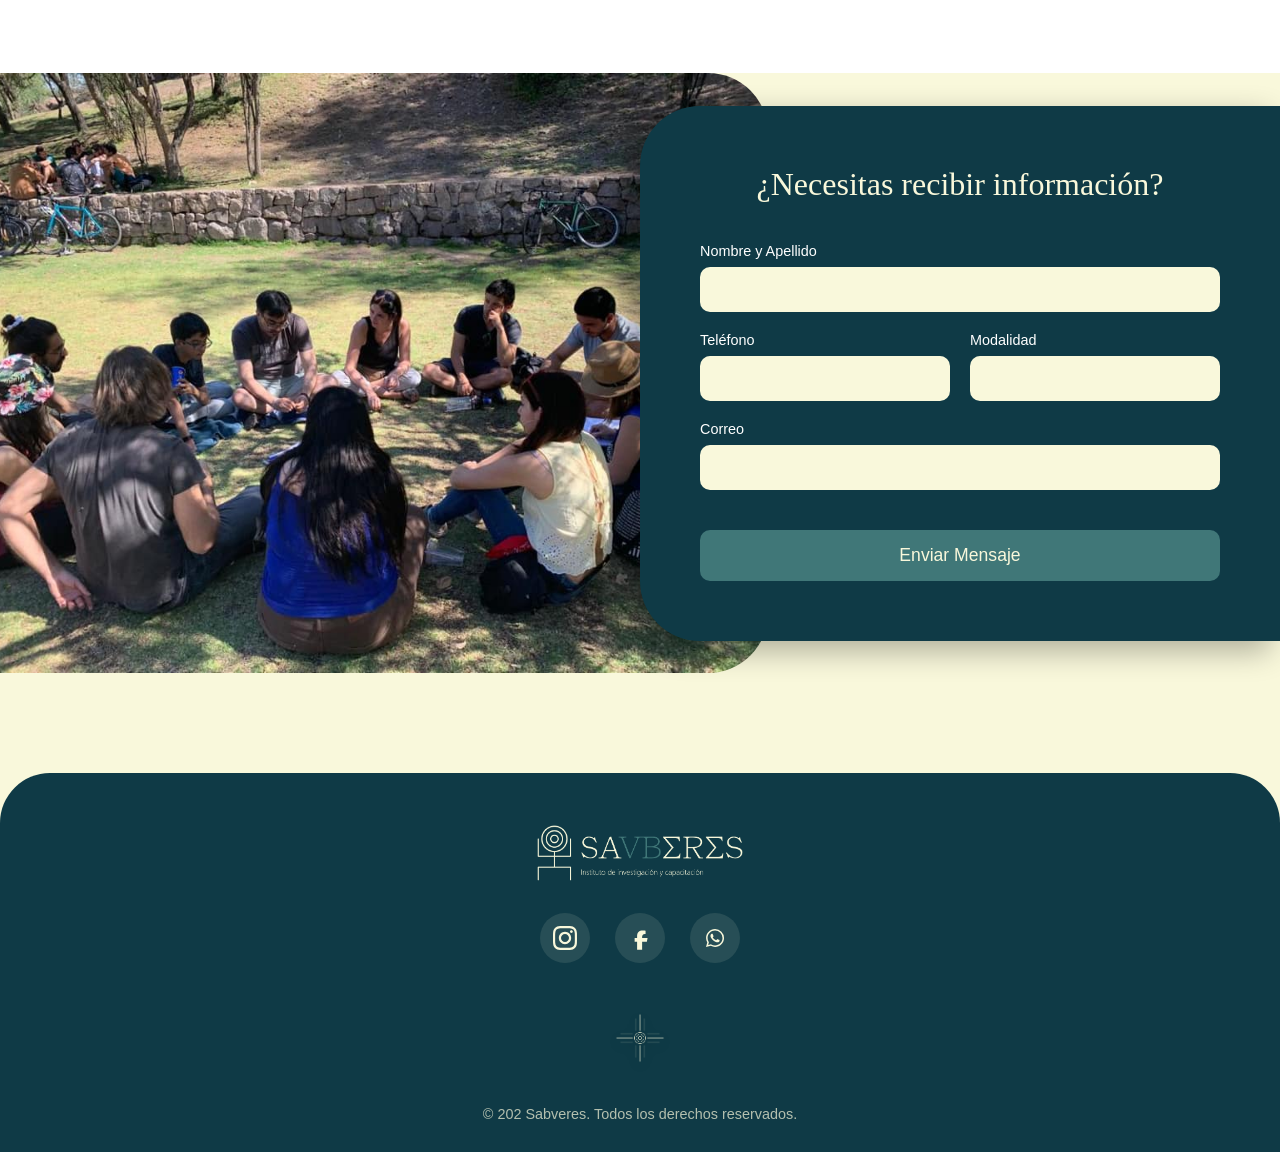
==== commit 2498b7a7: "Actualizacion" ====
--- a/index.html
+++ b/index.html
@@ -34,55 +34,144 @@
     <section class="hero-full"></section>
 
     <section class="carousel-section">
-            <div class="carousel-container">
-                <div class="section-header">
+        <div class="carousel-container">
+            <div class="section-header">
+                <a href="cursos.html" style="text-decoration: none;">
                     <div class="header-tab">
                         <img src="assets/minilogo.png" alt="Icono" class="mini-icon">
                         <h2>Nuestros <strong>Sabveres</strong></h2>
                     </div>
-                    <div class="header-line"></div>
-                </div>
-
-                <div class="slider-track-container">
-                    <div class="slider-track">
-                        <div class="card"><div class="card-img"><img src="assets/img1.jpg" alt="Img"></div><div class="card-content"><p>Gestión de investigación</p></div></div>
-                        <div class="card"><div class="card-img"><img src="assets/img1.jpg" alt="Img"></div><div class="card-content"><p>Gestión de investigación</p></div></div>
-                        <div class="card"><div class="card-img"><img src="assets/img1.jpg" alt="Img"></div><div class="card-content"><p>Gestión de investigación</p></div></div>
-                        <div class="card"><div class="card-img"><img src="assets/img1.jpg" alt="Img"></div><div class="card-content"><p>Gestión de investigación</p></div></div>
-                        
-                        <div class="card"><div class="card-img"><img src="assets/img1.jpg" alt="Img"></div><div class="card-content"><p>Gestión de investigación</p></div></div>
-                        <div class="card"><div class="card-img"><img src="assets/img1.jpg" alt="Img"></div><div class="card-content"><p>Gestión de investigación</p></div></div>
-                        <div class="card"><div class="card-img"><img src="assets/img1.jpg" alt="Img"></div><div class="card-content"><p>Gestión de investigación</p></div></div>
-                        <div class="card"><div class="card-img"><img src="assets/img1.jpg" alt="Img"></div><div class="card-content"><p>Gestión de investigación</p></div></div>
-                    </div>
-                </div>
-            </div>
+                </a>
+                <div class="header-line"></div>
+            </div>
+
+            <div class="slider-track-container">
+                <div class="slider-track">
+                    <a href="cursos.html" class="card">
+                        <div class="card-img"><img src="assets/img1.jpg" alt="Criptomonedas"></div>
+                        <div class="card-content"><p>Criptomonedas y Finanzas del Siglo XXI</p></div>
+                    </a>
+                    <a href="cursos.html" class="card">
+                        <div class="card-img"><img src="assets/img1.jpg" alt="Cultivo"></div>
+                        <div class="card-content"><p>Cultivo de Hongos y Huertos Orgánicos</p></div>
+                    </a>
+                    <a href="cursos.html" class="card">
+                        <div class="card-img"><img src="assets/img1.jpg" alt="Radio"></div>
+                        <div class="card-content"><p>Radio y Locución Comunitaria</p></div>
+                    </a>
+                    <a href="cursos.html" class="card">
+                        <div class="card-img"><img src="assets/img1.jpg" alt="Música"></div>
+                        <div class="card-content"><p>Música y Expresión Sonora</p></div>
+                    </a>
+                    <a href="cursos.html" class="card">
+                        <div class="card-img"><img src="assets/img1.jpg" alt="Producción"></div>
+                        <div class="card-content"><p>Producción Audiovisual Digital</p></div>
+                    </a>
+                    <a href="cursos.html" class="card">
+                        <div class="card-img"><img src="assets/img1.jpg" alt="Cine"></div>
+                        <div class="card-content"><p>Cine Comunitario y Memoria Visual</p></div>
+                    </a>
+
+                    <a href="cursos.html" class="card">
+                        <div class="card-img"><img src="assets/img1.jpg" alt="Criptomonedas"></div>
+                        <div class="card-content"><p>Criptomonedas y Finanzas del Siglo XXI</p></div>
+                    </a>
+                    <a href="cursos.html" class="card">
+                        <div class="card-img"><img src="assets/img1.jpg" alt="Cultivo"></div>
+                        <div class="card-content"><p>Cultivo de Hongos y Huertos Orgánicos</p></div>
+                    </a>
+                    <a href="cursos.html" class="card">
+                        <div class="card-img"><img src="assets/img1.jpg" alt="Radio"></div>
+                        <div class="card-content"><p>Radio y Locución Comunitaria</p></div>
+                    </a>
+                    <a href="cursos.html" class="card">
+                        <div class="card-img"><img src="assets/img1.jpg" alt="Música"></div>
+                        <div class="card-content"><p>Música y Expresión Sonora</p></div>
+                    </a>
+                    <a href="cursos.html" class="card">
+                        <div class="card-img"><img src="assets/img1.jpg" alt="Producción"></div>
+                        <div class="card-content"><p>Producción Audiovisual Digital</p></div>
+                    </a>
+                    <a href="cursos.html" class="card">
+                        <div class="card-img"><img src="assets/img1.jpg" alt="Cine"></div>
+                        <div class="card-content"><p>Cine Comunitario y Memoria Visual</p></div>
+                    </a>
+                </div>
+            </div>
+        </div>
     </section>
 
     <section class="info-section bg-white">
-        <div class="info-container">
-            <div class="info-text">
-                <span class="section-tag">Descubre</span>
-                <h2>Sobre <strong>Sabveres</strong></h2>
-                <div class="divider-line"></div>
-                <p>Lorem ipsum dolor sit amet, consectetur adipiscing elit. Vivamus lacinia odio vitae vestibulum vestibulum. Cras venenatis euismod malesuada. Nulla facilisi. Curabitur vel lectus vitae augue facilisis dignissim nec vitae neque. Suspendisse potenti.</p>
-                <p>Morbi purus libero, faucibus adipiscing, commodo quis, gravida id, est. Sed lectus. Praesent elementum hendrerit tortor. Sed semper lorem at felis. Vestibulum volutpat.</p>
-                <a href="#" class="cta-button">Leer más</a>
-            </div>
-            <div class="info-image">
-                <img src="assets/img1.jpg" alt="Sobre Sabveres">
-            </div>
-        </div>
+            <div class="info-container">
+                <div class="info-text">
+                    <span class="section-tag">Descubre</span>
+                    <h2>Sobre <strong>Sabveres</strong></h2>
+                    <div class="divider-line"></div>                    
+                    <p>
+                        <strong>Sabveres</strong> nace como una alternativa frente a las limitaciones de la educación tradicional. 
+                        Creemos firmemente que toda actividad humana constituye un conocimiento valioso, por lo que nuestro 
+                        objetivo central es unir, sistematizar y difundir saberes para construir una comunidad de aprendizaje 
+                        verdaderamente activa.
+                    </p>
+                    <p>
+                        Nuestro nombre es una unión entre la <strong>Savia</strong> (energía vital y experiencia) y los 
+                        <strong>Saberes</strong> (conocimiento académico y colectivo). Aquí, el aprendizaje no es estático: 
+                        es un proceso horizontal e intercultural donde integramos conocimientos populares y ancestrales, 
+                        poniendo al ser humano en el centro absoluto de la experiencia.
+                    </p>
+                    <a href="sobresab.html" class="cta-button">Leer más</a>
+                </div>
+                <div class="info-image">
+                    <img src="assets/img3.jpg" alt="Filosofía Sabveres">
+                </div>
+            </div>
     </section>
 
     <section class="info-section">
+            <div class="info-container">
+                <div class="info-text">
+                    <span class="section-tag">Propósito</span>
+                    <h2>Nuestra <strong>Misión</strong></h2>
+                    <div class="divider-line"></div>
+                    <p>
+                        Nuestra misión es activar la energía vital (savia) a través del poder del conocimiento colectivo (saber), 
+                        organizando, sistematizando y difundiendo saberes que surgen de la reflexión, la experiencia y la imaginación. 
+                        Nos dedicamos a formar individuos con pensamiento crítico y autonomía, fusionando la sabiduría tradicional 
+                        con herramientas de economía y tecnología modernas para impulsar el ejercicio pleno de derechos.
+                    </p>
+                </div>
+                <div class="info-text">
+                    <span class="section-tag">Futuro</span>
+                    <h2>Nuestra <strong>Visión</strong></h2>
+                    <div class="divider-line"></div>
+                    <p>
+                        Para el año 2035, <strong>SABVERES</strong> será el ecosistema educativo alternativo líder a nivel internacional. 
+                        Habremos consolidado un "Instituto de Saberes" donde la tecnología y lo orgánico coexisten, logrando que miles 
+                        de personas diseñen planes de vida con impacto social. Aspiramos a ser una red global capaz de generar 
+                        comunidades resilientes e informadas que alcancen consensos sanadores.
+                    </p>
+                </div>
+            </div>
+        </section>
+
+    <section class="info-section bg-white">
         <div class="info-container reverse-layout">
             <div class="info-text">
                 <span class="section-tag">Aprende</span>
                 <h2>Guías de <strong>Sabveres</strong></h2>
                 <div class="divider-line"></div>
-                <p>Lorem ipsum dolor sit amet, consectetur adipiscing elit. Fusce a quam. Valar morghulis. Ut ultrices ultrices enim. Curabitur sit amet mauris. Morbi euismod enim eget neque. Donec ornare elit non viverra.</p>
-                <p>Etiam pharetra, erat sed fermentum feugiat, velit mauris egestas quam, ut aliquam massa nisl quis neque. Suspendisse in orci enim. Mauris in erat justo.</p>
+                <p>
+                    No seguimos un modelo magistral tradicional. Nuestra oferta académica se imparte en una modalidad híbrida, 
+                    combinando nuestra plataforma virtual E-learning con encuentros prácticos de trabajo grupal en espacios de coworking.
+                </p>
+                <p>
+                    <strong>Aprendizaje Activo (Metodología ERCA):</strong> Basamos nuestra enseñanza en la Experiencia, 
+                    Reflexión, Conceptualización Abstracta y Aprendizaje.
+                </p>
+                <p>
+                    <strong>Evaluación y Certificación:</strong> Validamos los conocimientos mediante la ejecución de proyectos 
+                    prácticos, creación de portafolios y vinculación directa con la comunidad.
+                </p>
                 <a href="#" class="cta-button outline">Explorar guías</a>
             </div>
             <div class="info-image">
@@ -150,7 +239,7 @@
             </button>
 
             <div class="footer-copyright">
-                <p>&copy; 2024 Sabveres. Todos los derechos reservados.</p>
+                <p>&copy; 202 Sabveres. Todos los derechos reservados.</p>
             </div>
         </div>
     </footer>
--- a/style.css
+++ b/style.css
@@ -248,6 +248,8 @@
     border: 1px solid rgba(15, 58, 70, 0.1);
     transition: all 0.3s ease;
     cursor: pointer;
+    text-decoration: none;
+    display: block;
 }
 
 .card-img {
@@ -715,4 +717,68 @@
         width: 55px;
         height: 55px;
     }
+}
+
+/* =========================================
+   10. PÁGINA SOBRE SABVERES (FILOSOFÍA)
+   ========================================= */
+.philosophy-grid {
+    display: flex;
+    flex-wrap: wrap;
+    gap: 40px;
+    margin-top: 40px;
+    width: 100%;
+}
+
+.philosophy-card {
+    background-color: #ffffff;
+    border-radius: 30px;
+    flex: 1 1 calc(33.333% - 40px);
+    min-width: 280px;
+    overflow: hidden;
+    border: 2px solid #0f3a46;
+    transition: all 0.3s ease;
+    display: flex;
+    flex-direction: column;
+    /* Sombra inicial sutil */
+    box-shadow: 0 10px 20px rgba(15, 58, 70, 0.1);
+}
+
+.philosophy-card:hover {
+    transform: translate(-5px, -5px);
+    /* Sombra sólida estilo Sabveres (igual a las imágenes) */
+    box-shadow: 15px 15px 0px #407778; 
+}
+
+.philosophy-card img {
+    width: 100%;
+    height: 200px;
+    object-fit: cover;
+    border-bottom: 2px solid #0f3a46;
+}
+
+.philosophy-content {
+    padding: 30px;
+    flex-grow: 1;
+}
+
+.philosophy-content h3 {
+    font-family: 'MyriadPro-Bold', sans-serif;
+    color: #0f3a46;
+    margin-bottom: 15px;
+    font-size: 1.3rem;
+}
+
+.philosophy-content p {
+    font-family: 'MyriadPro', sans-serif;
+    color: #5a6e75;
+    line-height: 1.6;
+    font-size: 1rem;
+}
+
+/* Ajuste para que las últimas dos tarjetas se centren bonito si sobran en la fila */
+@media (min-width: 901px) {
+    .philosophy-card.wide {
+        flex: 1 1 calc(50% - 40px);
+    }
 }
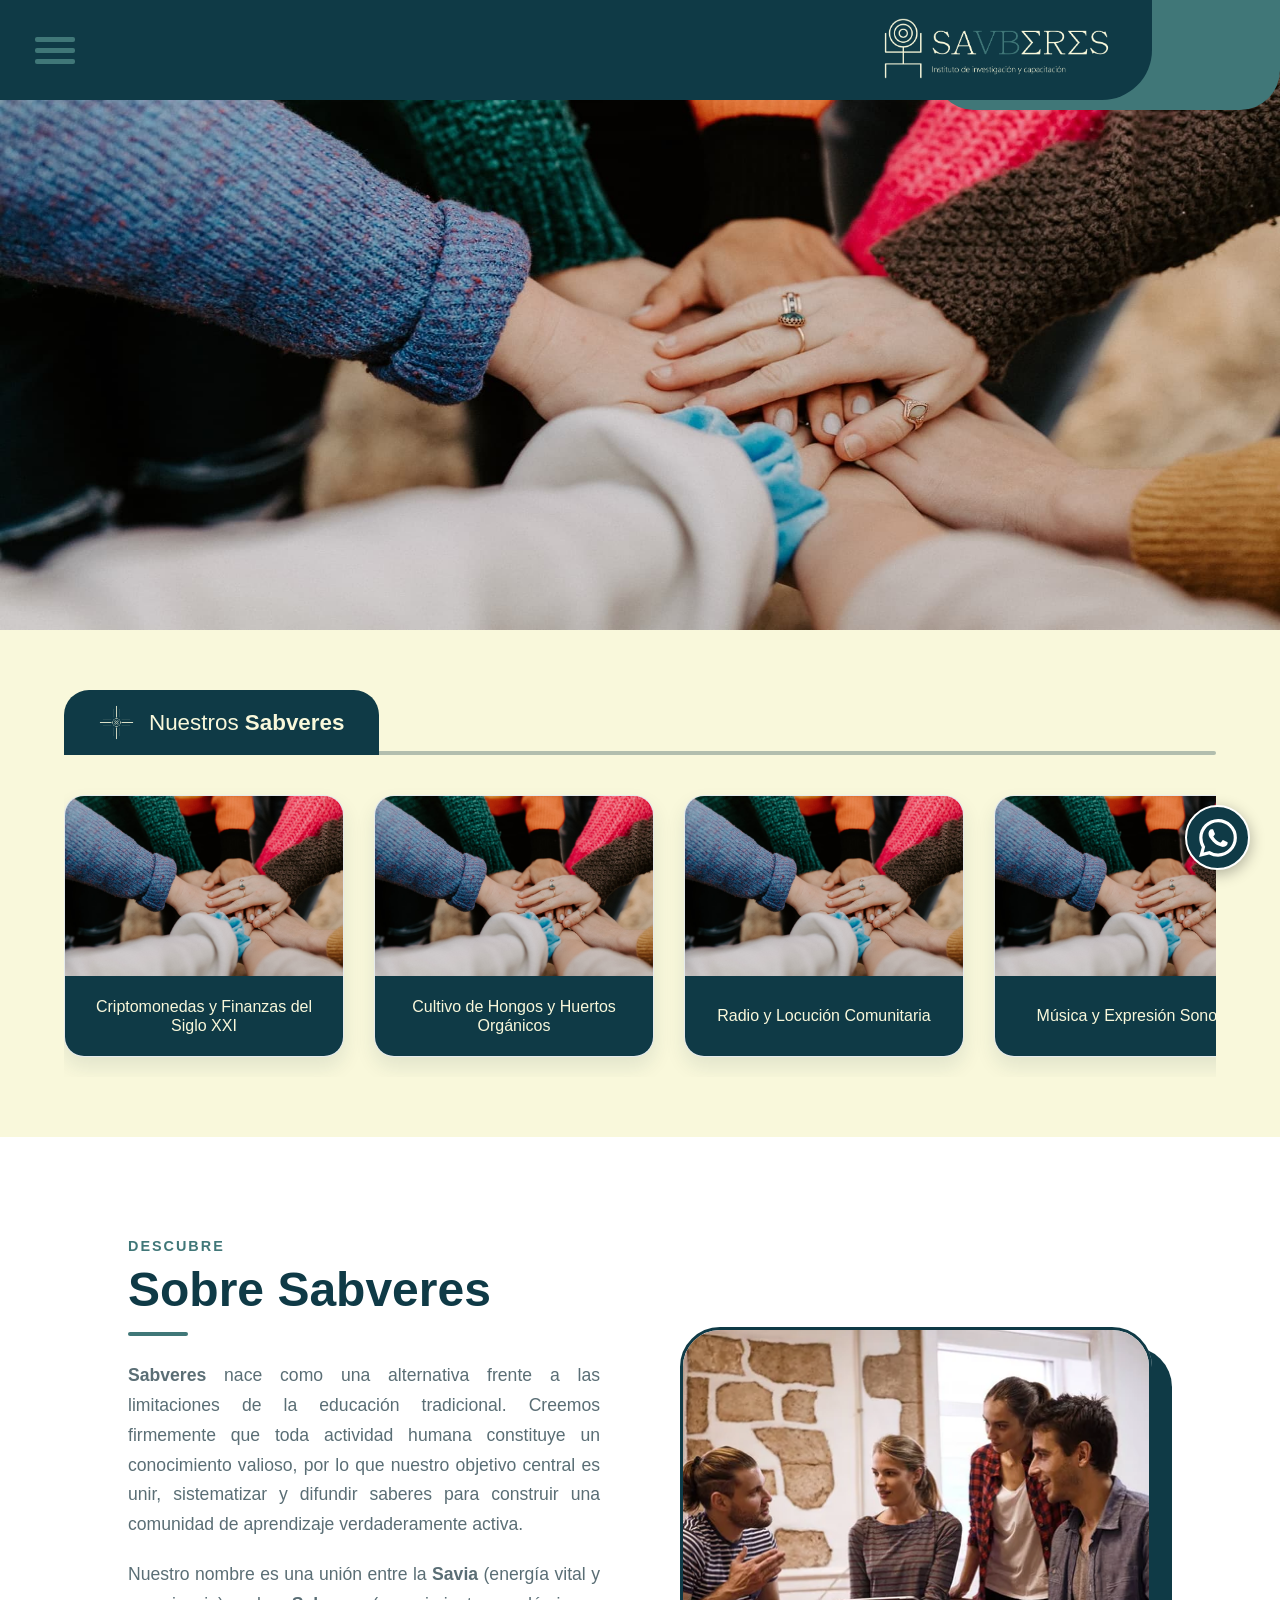
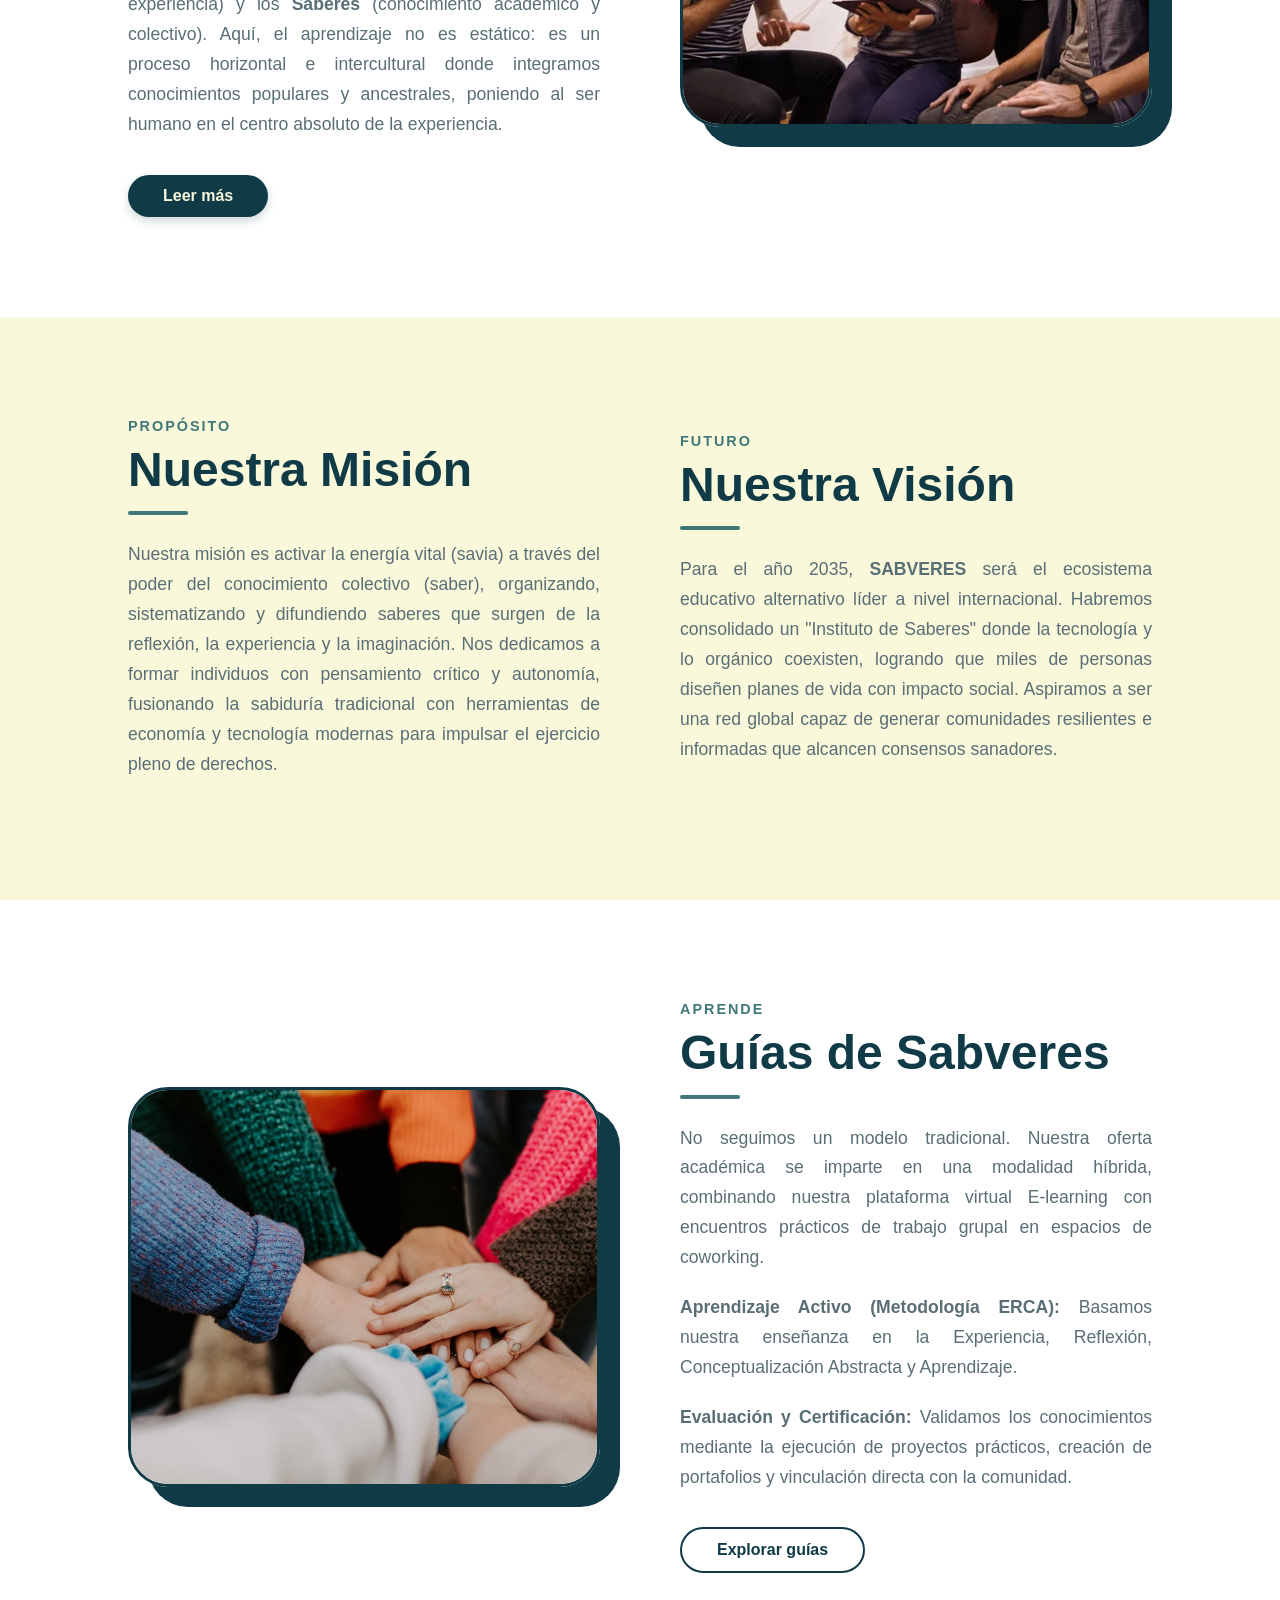
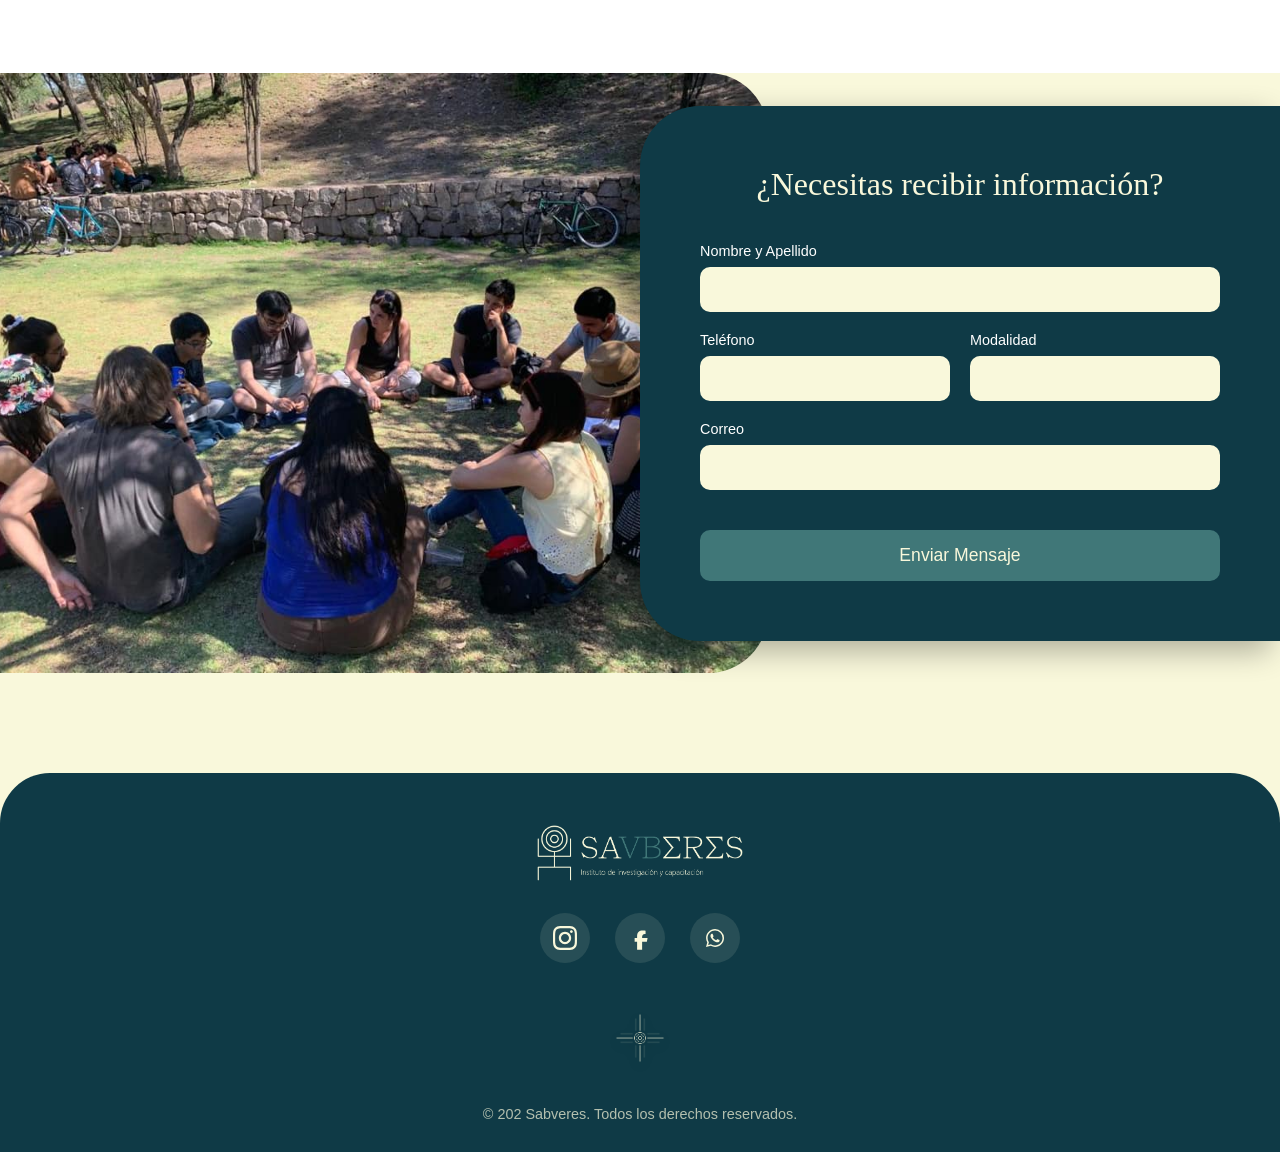
==== commit c9d0c196: "Update index.html" ====
--- a/index.html
+++ b/index.html
@@ -161,7 +161,7 @@
                 <h2>Guías de <strong>Sabveres</strong></h2>
                 <div class="divider-line"></div>
                 <p>
-                    No seguimos un modelo magistral tradicional. Nuestra oferta académica se imparte en una modalidad híbrida, 
+                    No seguimos un modelo tradicional. Nuestra oferta académica se imparte en una modalidad híbrida, 
                     combinando nuestra plataforma virtual E-learning con encuentros prácticos de trabajo grupal en espacios de coworking.
                 </p>
                 <p>
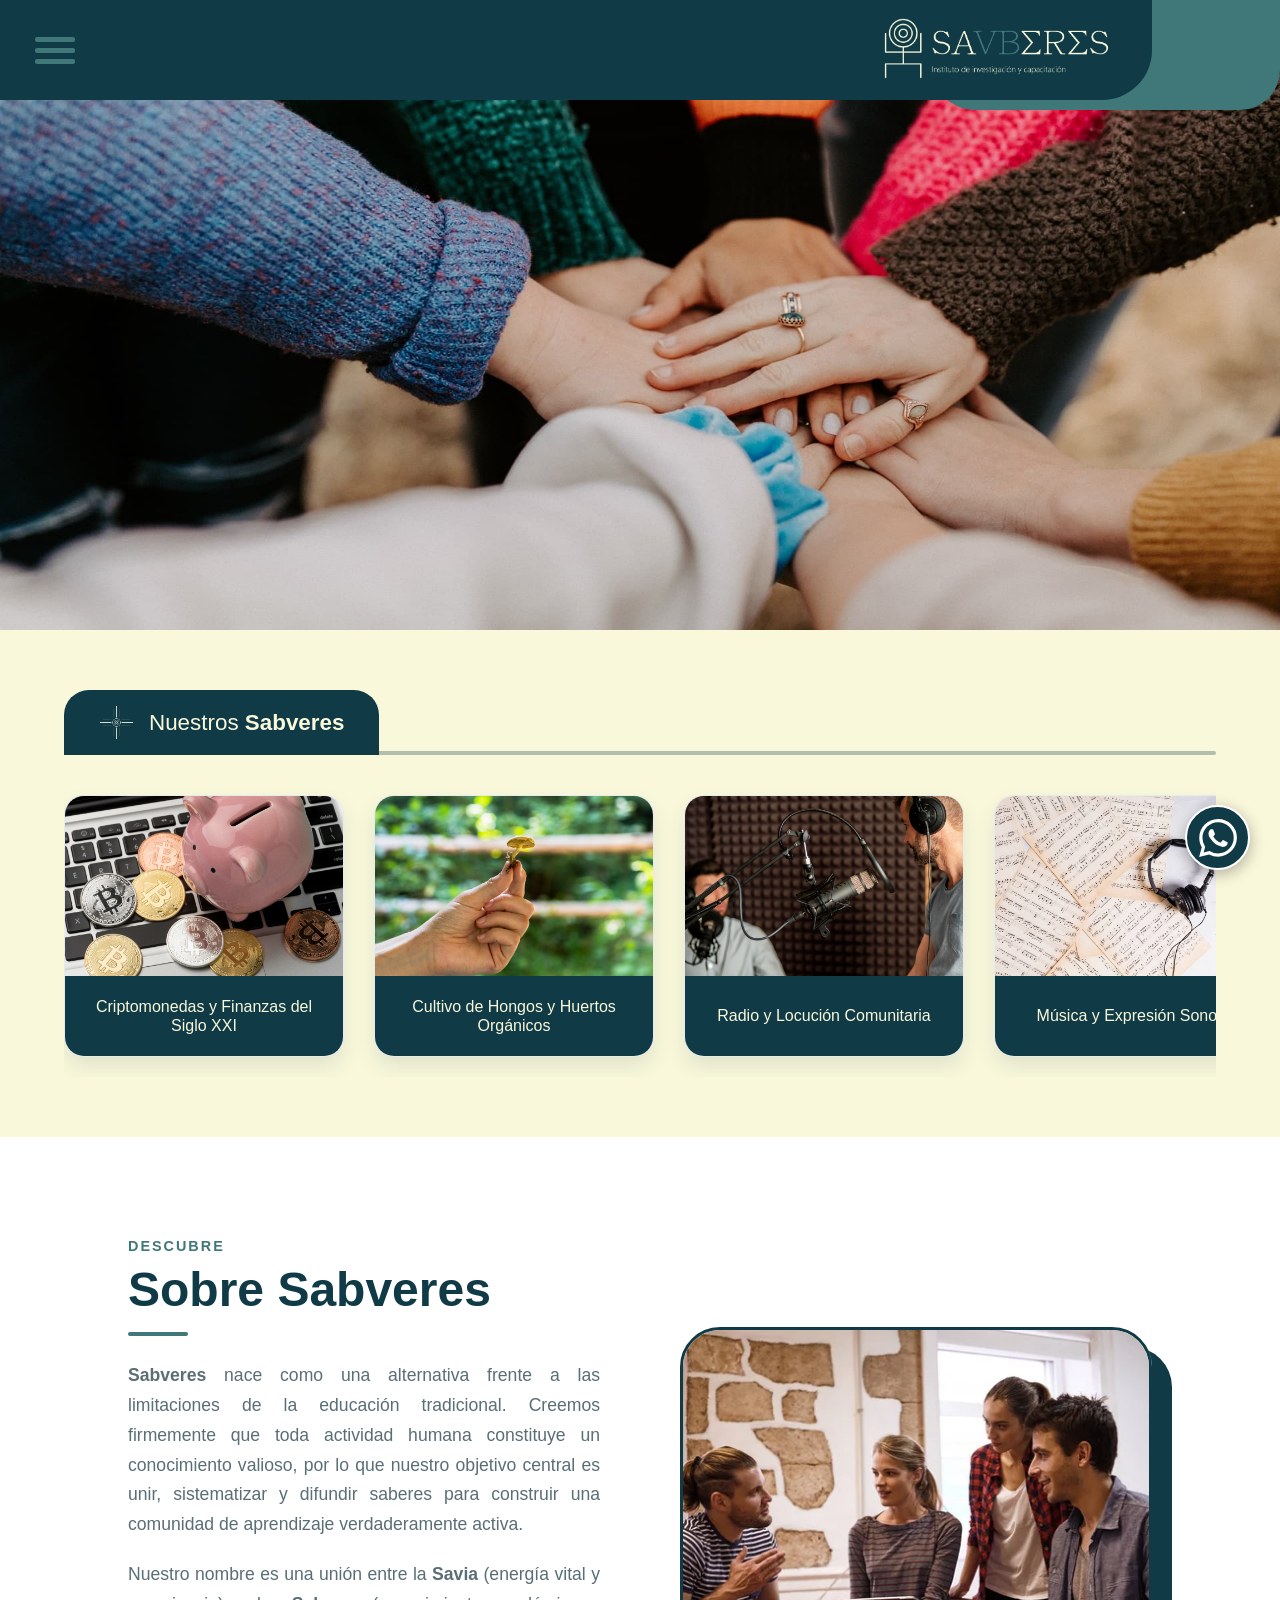
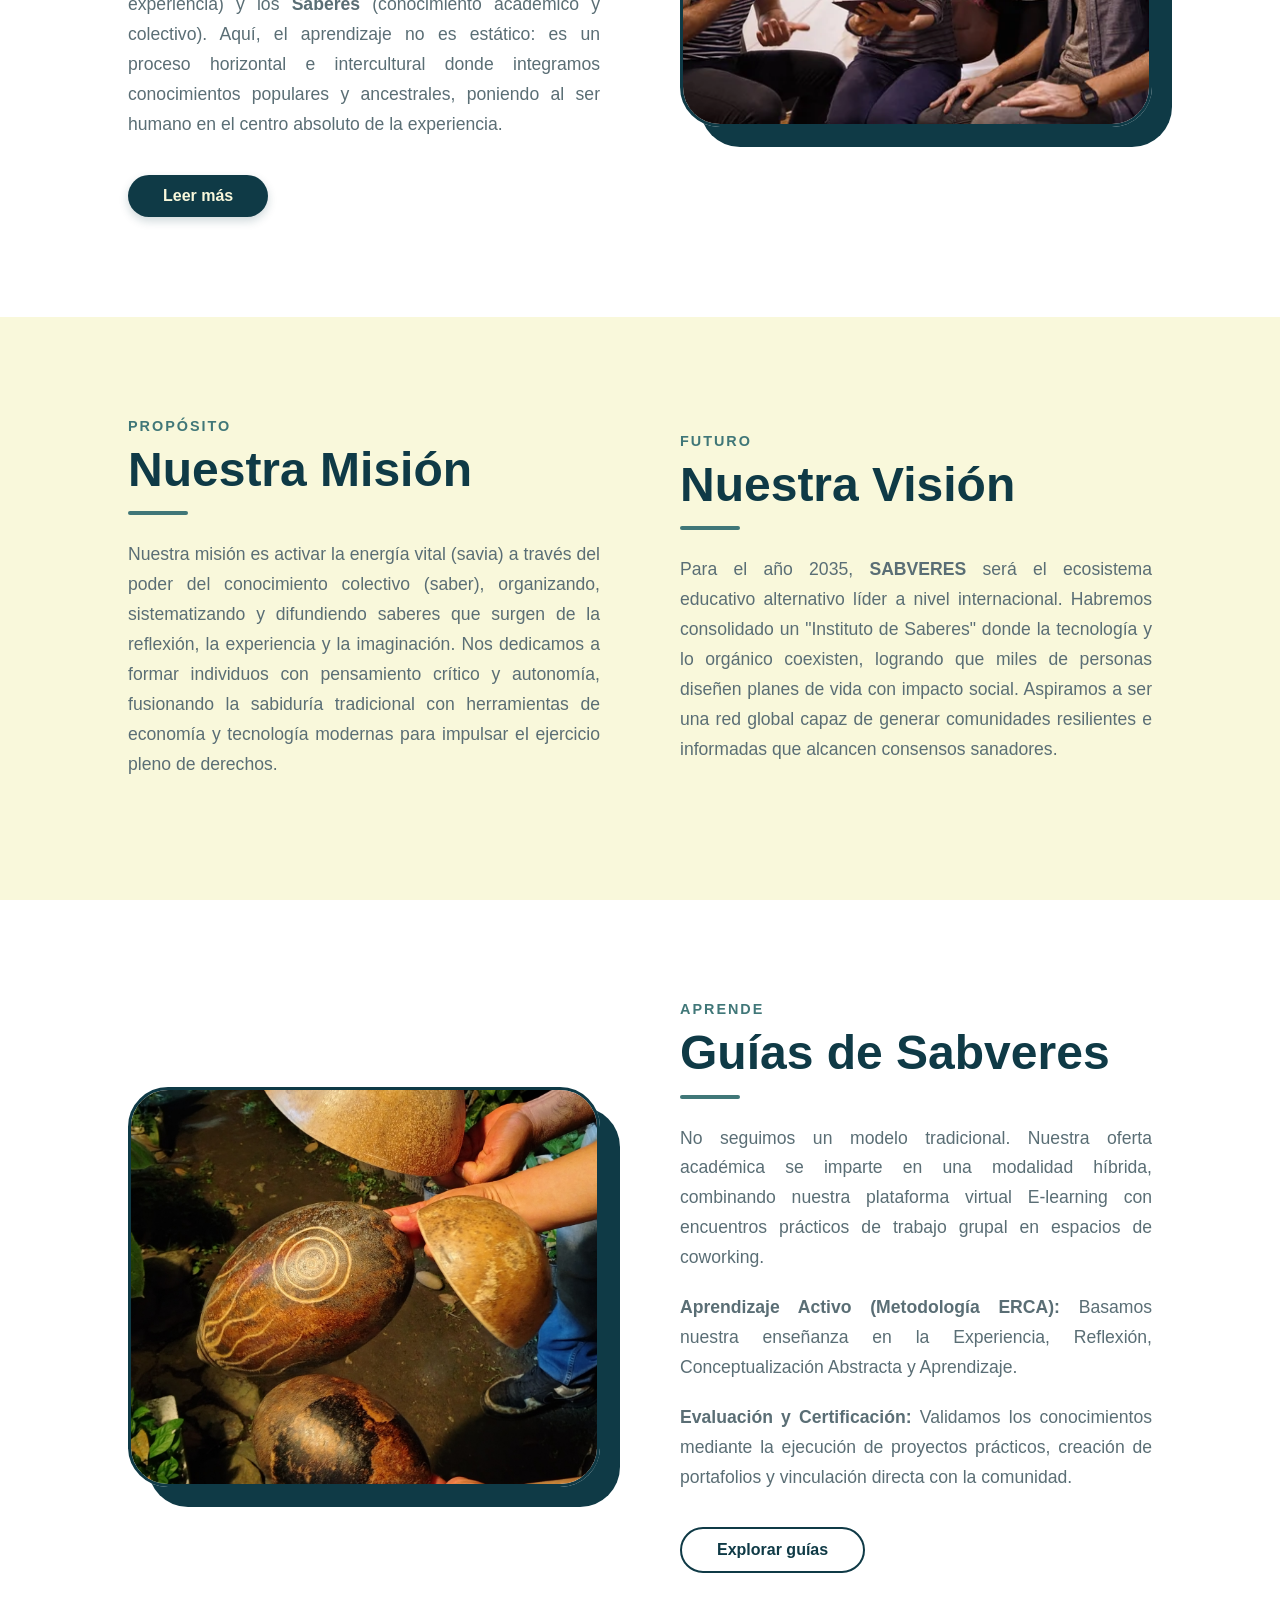
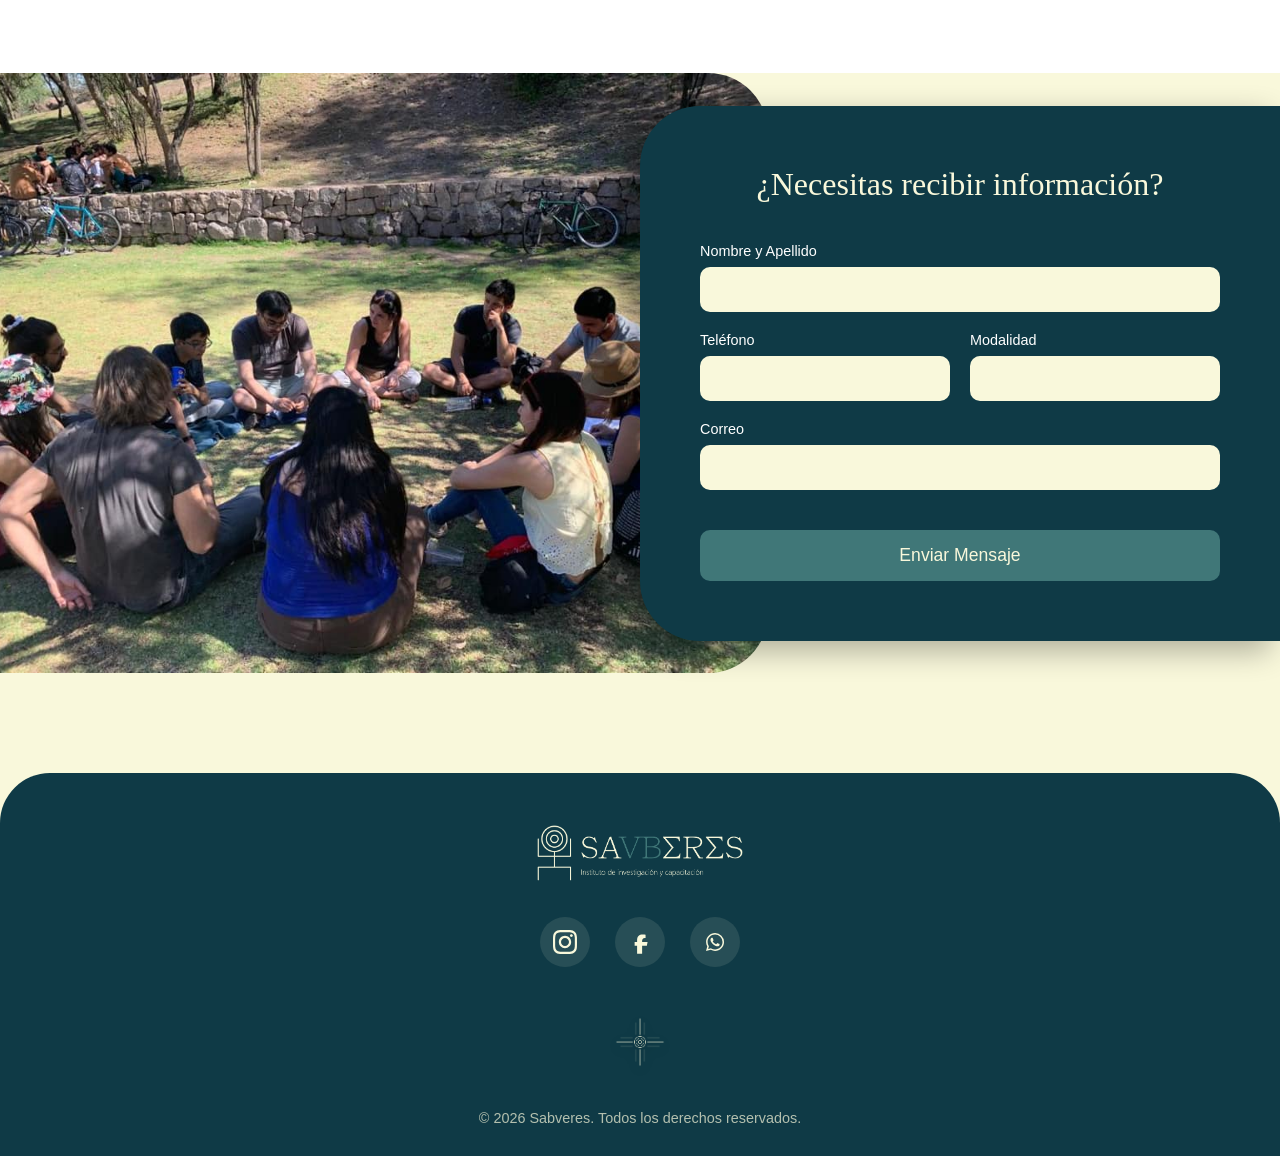
==== commit 4be0d08a: "Act" ====
--- a/index.html
+++ b/index.html
@@ -3,7 +3,7 @@
 <head>
     <meta charset="UTF-8">
     <meta name="viewport" content="width=device-width, initial-scale=1.0">
-    <title>Sabveres</title>
+    <title>Sabveres | Instituto de investigación y capacitación</title>
     <link rel="icon" type="image/png" href="assets/minilogo.png">
     <link rel="stylesheet" href="style.css">
 </head>
@@ -20,13 +20,20 @@
                     <div class="line"></div>
                 </div>
                 <ul class="dropdown-side-menu" id="sideMenu">
-                    <li><a href="/perfil"><img src="assets/user.png" alt="Usuario"></a></li>
-                    <li><a href="/cursos"><img src="assets/book.png" alt="Libros"></a></li>
-                    <li><a href="/mensajes"><img src="assets/text.png" alt="Chat"></a></li>
+                    <li><a href="index.html" title="Inicio"><img src="assets/minilogo.png" alt="Inicio"></a></li>
+                    
+                    <li><a href="sobresab.html" title="Sobre Sabveres"><img src="assets/user.png" alt="Sobre Sabveres"></a></li>
+                    
+                    <li><a href="cursos.html" title="Cursos"><img src="assets/book.png" alt="Cursos"></a></li>
+                    
+                    <li><a href="teoria.html" title="Teoría y Tesis"><img src="assets/text.png" alt="Teoría"></a></li>
                 </ul>
             </div>
+            
             <div class="logo-brand">
-                <img src="assets/logoprin.png" alt="Logo Sabveres" class="nav-logo">
+                <a href="index.html">
+                    <img src="assets/logoprin.png" alt="Logo Sabveres" class="nav-logo">
+                </a>
             </div>
         </nav>
     </header>
@@ -48,52 +55,52 @@
             <div class="slider-track-container">
                 <div class="slider-track">
                     <a href="cursos.html" class="card">
-                        <div class="card-img"><img src="assets/img1.jpg" alt="Criptomonedas"></div>
+                        <div class="card-img"><img src="assets/carrusel/CripYFin.jpg" alt="Criptomonedas"></div>
                         <div class="card-content"><p>Criptomonedas y Finanzas del Siglo XXI</p></div>
                     </a>
                     <a href="cursos.html" class="card">
-                        <div class="card-img"><img src="assets/img1.jpg" alt="Cultivo"></div>
+                        <div class="card-img"><img src="assets/carrusel/CultOrganico.jpg" alt="Cultivo"></div>
                         <div class="card-content"><p>Cultivo de Hongos y Huertos Orgánicos</p></div>
                     </a>
                     <a href="cursos.html" class="card">
-                        <div class="card-img"><img src="assets/img1.jpg" alt="Radio"></div>
+                        <div class="card-img"><img src="assets/carrusel/RadyLoc.jpg" alt="Radio"></div>
                         <div class="card-content"><p>Radio y Locución Comunitaria</p></div>
                     </a>
                     <a href="cursos.html" class="card">
-                        <div class="card-img"><img src="assets/img1.jpg" alt="Música"></div>
+                        <div class="card-img"><img src="assets/carrusel/ExpMusical.jpg" alt="Música"></div>
                         <div class="card-content"><p>Música y Expresión Sonora</p></div>
                     </a>
                     <a href="cursos.html" class="card">
-                        <div class="card-img"><img src="assets/img1.jpg" alt="Producción"></div>
+                        <div class="card-img"><img src="assets/carrusel/ProdAud.jpg" alt="Producción"></div>
                         <div class="card-content"><p>Producción Audiovisual Digital</p></div>
                     </a>
                     <a href="cursos.html" class="card">
-                        <div class="card-img"><img src="assets/img1.jpg" alt="Cine"></div>
+                        <div class="card-img"><img src="assets/carrusel/Cine.jpg" alt="Cine"></div>
                         <div class="card-content"><p>Cine Comunitario y Memoria Visual</p></div>
                     </a>
 
                     <a href="cursos.html" class="card">
-                        <div class="card-img"><img src="assets/img1.jpg" alt="Criptomonedas"></div>
+                        <div class="card-img"><img src="assets/carrusel/CripYFin.jpg" alt="Criptomonedas"></div>
                         <div class="card-content"><p>Criptomonedas y Finanzas del Siglo XXI</p></div>
                     </a>
                     <a href="cursos.html" class="card">
-                        <div class="card-img"><img src="assets/img1.jpg" alt="Cultivo"></div>
+                        <div class="card-img"><img src="assets/carrusel/CultOrganico.jpg" alt="Cultivo"></div>
                         <div class="card-content"><p>Cultivo de Hongos y Huertos Orgánicos</p></div>
                     </a>
                     <a href="cursos.html" class="card">
-                        <div class="card-img"><img src="assets/img1.jpg" alt="Radio"></div>
+                        <div class="card-img"><img src="assets/carrusel/RadyLoc.jpg" alt="Radio"></div>
                         <div class="card-content"><p>Radio y Locución Comunitaria</p></div>
                     </a>
                     <a href="cursos.html" class="card">
-                        <div class="card-img"><img src="assets/img1.jpg" alt="Música"></div>
+                        <div class="card-img"><img src="assets/carrusel/ExpMusical.jpg" alt="Música"></div>
                         <div class="card-content"><p>Música y Expresión Sonora</p></div>
                     </a>
                     <a href="cursos.html" class="card">
-                        <div class="card-img"><img src="assets/img1.jpg" alt="Producción"></div>
+                        <div class="card-img"><img src="assets/carrusel/ProdAud.jpg" alt="Producción"></div>
                         <div class="card-content"><p>Producción Audiovisual Digital</p></div>
                     </a>
                     <a href="cursos.html" class="card">
-                        <div class="card-img"><img src="assets/img1.jpg" alt="Cine"></div>
+                        <div class="card-img"><img src="assets/carrusel/Cine.jpg" alt="Cine"></div>
                         <div class="card-content"><p>Cine Comunitario y Memoria Visual</p></div>
                     </a>
                 </div>
@@ -172,10 +179,10 @@
                     <strong>Evaluación y Certificación:</strong> Validamos los conocimientos mediante la ejecución de proyectos 
                     prácticos, creación de portafolios y vinculación directa con la comunidad.
                 </p>
-                <a href="#" class="cta-button outline">Explorar guías</a>
+                <a href="cursos.html" class="cta-button outline">Explorar guías</a>
             </div>
             <div class="info-image">
-                <img src="assets/img1.jpg" alt="Guías de Sabveres">
+                <img src="assets/img5.jpg" alt="Guías de Sabveres">
             </div>
         </div>
     </section>
@@ -219,7 +226,9 @@
         <div class="footer-container">
             
             <div class="footer-brand">
-                <img src="assets/logoprin.png" alt="Logo Sabveres" class="footer-main-logo">
+                <a href="index.html">
+                    <img src="assets/logoprin.png" alt="Logo Sabveres" class="footer-main-logo">
+                </a>
             </div>
 
             <div class="footer-socials">
@@ -239,11 +248,17 @@
             </button>
 
             <div class="footer-copyright">
-                <p>&copy; 202 Sabveres. Todos los derechos reservados.</p>
+                <p>&copy; 2026 Sabveres. Todos los derechos reservados.</p>
             </div>
         </div>
     </footer>
     
+    <button id="floatingScrollTopBtn" class="floating-scroll-btn" title="Volver arriba">
+        <svg viewBox="0 0 24 24" fill="none" stroke="white" stroke-width="2.5" stroke-linecap="round" stroke-linejoin="round">
+            <path d="M18 15l-6-6-6 6"/>
+        </svg>
+    </button>
+
     <a href="https://wa.me/+593932958108" target="_blank" class="whatsapp-float">
         <svg viewBox="0 0 24 24" fill="white" xmlns="http://www.w3.org/2000/svg">
             <path d="M17.472 14.382c-.297-.149-1.758-.867-2.03-.967-.273-.099-.471-.148-.67.15-.197.297-.767.966-.94 1.164-.173.199-.347.223-.644.075-.297-.15-1.255-.463-2.39-1.475-.883-.788-1.48-1.761-1.653-2.059-.173-.297-.018-.458.13-.606.134-.133.298-.347.446-.52.149-.174.198-.298.298-.497.099-.198.05-.371-.025-.52-.075-.149-.669-1.612-.916-2.207-.242-.579-.487-.5-.669-.51-.173-.008-.371-.008-.57-.008-.198 0-.52.074-.792.372-.272.297-1.04 1.016-1.04 2.479 0 1.462 1.065 2.875 1.213 3.074.149.198 2.096 3.2 5.077 4.487.709.306 1.262.489 1.694.625.712.227 1.36.195 1.871.118.571-.085 1.758-.719 2.006-1.413.248-.694.248-1.289.173-1.413-.074-.124-.272-.198-.57-.347m-5.421 7.403h-.004a9.87 9.87 0 01-5.031-1.378l-.361-.214-3.741.982.998-3.648-.235-.374a9.86 9.86 0 01-1.51-5.26c.001-5.45 4.436-9.884 9.888-9.884 2.64 0 5.122 1.03 6.988 2.898a9.825 9.825 0 012.893 6.994c-.003 5.45-4.437 9.884-9.885 9.884m8.413-18.297A11.815 11.815 0 0012.05 0C5.495 0 .16 5.335.157 11.892c0 2.096.547 4.142 1.588 5.945L.057 24l6.305-1.654a11.882 11.882 0 005.683 1.448h.005c6.554 0 11.89-5.335 11.893-11.893a11.821 11.821 0 00-3.48-8.413Z"/>
--- a/style.css
+++ b/style.css
@@ -101,7 +101,7 @@
     display: flex;
     flex-direction: column;
     align-items: center;
-    gap: 40px;
+    gap: 30px; /* Reduje el gap de 40px a 30px para que los 4 íconos encajen perfecto */
     border-bottom-right-radius: 50px;
     opacity: 0;
     visibility: hidden;
@@ -127,15 +127,16 @@
     transform: rotate(0deg) scale(1);
 }
 
+/* Animación en cascada para los 4 íconos */
 .dropdown-side-menu li:nth-child(1) img { transition-delay: 0.1s; }
 .dropdown-side-menu li:nth-child(2) img { transition-delay: 0.2s; }
 .dropdown-side-menu li:nth-child(3) img { transition-delay: 0.3s; }
+.dropdown-side-menu li:nth-child(4) img { transition-delay: 0.4s; } /* Nuevo retardo para el cuarto ícono */
 
 .dropdown-side-menu img:hover {
     transform: scale(1.15) !important;
     filter: brightness(1.2);
 }
-
 /* =========================================
    3. SECCIÓN HERO (FONDO)
    ========================================= */
@@ -726,7 +727,7 @@
     display: flex;
     flex-wrap: wrap;
     gap: 40px;
-    margin-top: 40px;
+    margin-top: 0px;
     width: 100%;
 }
 
@@ -781,4 +782,232 @@
     .philosophy-card.wide {
         flex: 1 1 calc(50% - 40px);
     }
+}
+
+/* =========================================
+   11. PÁGINA TEORÍA (ESTILOS EDITORIALES)
+   ========================================= */
+.bg-dark-blue {
+    background-color: #0f3a46;
+}
+
+.text-light h2, .text-light p {
+    color: #f9f8db;
+}
+
+.editorial-list {
+    display: flex;
+    flex-direction: column;
+    gap: 25px;
+    margin-top: 20px;
+}
+
+.editorial-item h3 {
+    font-family: 'MyriadPro-Bold', sans-serif;
+    color: #407778;
+    font-size: 1.3rem;
+    margin-bottom: 8px;
+}
+
+.editorial-item p {
+    margin-bottom: 0;
+}
+
+.highlight-box {
+    background-color: rgba(249, 248, 219, 0.1);
+    border-left: 5px solid #407778;
+    padding: 20px;
+    margin-top: 25px;
+    border-radius: 0 15px 15px 0;
+    color: #f9f8db;
+    font-family: 'MyriadPro', sans-serif;
+    line-height: 1.6;
+}
+
+.styled-list {
+    list-style-type: none;
+    padding-left: 0;
+    margin-top: 20px;
+    margin-bottom: 30px;
+}
+
+.styled-list li {
+    font-family: 'MyriadPro', sans-serif;
+    color: #5a6e75;
+    line-height: 1.7;
+    margin-bottom: 15px;
+    padding-left: 25px;
+    position: relative;
+}
+
+.styled-list li::before {
+    content: "•";
+    color: #407778;
+    font-size: 1.5rem;
+    position: absolute;
+    left: 0;
+    top: -5px;
+}
+
+/* =========================================
+   12. MODAL VISOR DE PDF
+   ========================================= */
+.modal-overlay {
+    position: fixed;
+    top: 0;
+    left: 0;
+    width: 100%;
+    height: 100%;
+    background-color: rgba(15, 58, 70, 0.9);
+    z-index: 3000;
+    display: flex;
+    justify-content: center;
+    align-items: center;
+    opacity: 0;
+    visibility: hidden;
+    transition: all 0.3s ease;
+}
+
+.modal-overlay.active {
+    opacity: 1;
+    visibility: visible;
+}
+
+.modal-content {
+    background-color: #ffffff;
+    width: 90%;
+    max-width: 1000px;
+    height: 90vh;
+    border-radius: 20px;
+    display: flex;
+    flex-direction: column;
+    overflow: hidden;
+    box-shadow: 0 20px 40px rgba(0,0,0,0.5);
+    transform: translateY(30px);
+    transition: transform 0.3s ease;
+}
+
+.modal-overlay.active .modal-content {
+    transform: translateY(0);
+}
+
+.modal-header {
+    background-color: #0f3a46;
+    color: #f9f8db;
+    padding: 20px 30px;
+    display: flex;
+    justify-content: space-between;
+    align-items: center;
+}
+
+.modal-header h3 {
+    font-family: 'MyriadPro-Bold', sans-serif;
+    font-size: 1.2rem;
+    margin: 0;
+}
+
+.close-modal-btn {
+    background: none;
+    border: none;
+    color: #f9f8db;
+    font-size: 2rem;
+    cursor: pointer;
+    line-height: 1;
+    transition: color 0.3s ease;
+}
+
+.close-modal-btn:hover {
+    color: #407778;
+}
+
+.modal-body {
+    flex-grow: 1;
+    background-color: #f0f0f0;
+    width: 100%;
+}
+
+.modal-body iframe {
+    width: 100%;
+    height: 100%;
+    border: none;
+}
+
+.modal-footer {
+    background-color: #f9f8db;
+    padding: 15px 30px;
+    display: flex;
+    justify-content: space-between;
+    align-items: center;
+    border-top: 1px solid #e0e6ed;
+}
+
+.modal-footer p {
+    margin: 0;
+    font-size: 0.9rem;
+    color: #5a6e75;
+}
+
+@media (max-width: 768px) {
+    .modal-content {
+        width: 95%;
+        height: 95vh;
+    }
+    .modal-footer {
+        flex-direction: column;
+        gap: 10px;
+        text-align: center;
+    }
+}
+
+/* =========================================
+   13. BOTÓN FLOTANTE SCROLL TOP
+   ========================================= */
+.floating-scroll-btn {
+    position: fixed;
+    bottom: 105px; /* 30px(base) + 65px(whatsapp) + 10px(espacio) */
+    right: 30px;
+    width: 50px;
+    height: 50px;
+    background-color: #407778; /* Color corporativo secundario para que resalte */
+    border-radius: 50%;
+    display: flex;
+    align-items: center;
+    justify-content: center;
+    z-index: 2000;
+    box-shadow: 0 4px 15px rgba(0,0,0,0.3);
+    border: 2px solid #ffffff;
+    cursor: pointer;
+    /* Estado inicial oculto */
+    opacity: 0;
+    visibility: hidden;
+    transform: translateY(20px);
+    transition: all 0.3s ease;
+}
+
+.floating-scroll-btn.visible {
+    opacity: 1;
+    visibility: visible;
+    transform: translateY(0);
+}
+
+.floating-scroll-btn svg {
+    width: 24px;
+    height: 24px;
+    stroke: #ffffff;
+}
+
+.floating-scroll-btn:hover {
+    background-color: #0f3a46; /* Cambia al azul oscuro en hover */
+    transform: scale(1.1) translateY(-5px);
+    box-shadow: 0 8px 25px rgba(0,0,0,0.4);
+}
+
+/* Ajuste para móviles */
+@media (max-width: 900px) {
+    .floating-scroll-btn {
+        bottom: 85px; /* 20px(base) + 55px(whatsapp) + 10px(espacio) */
+        right: 20px;
+        width: 45px;
+        height: 45px;
+    }
 }
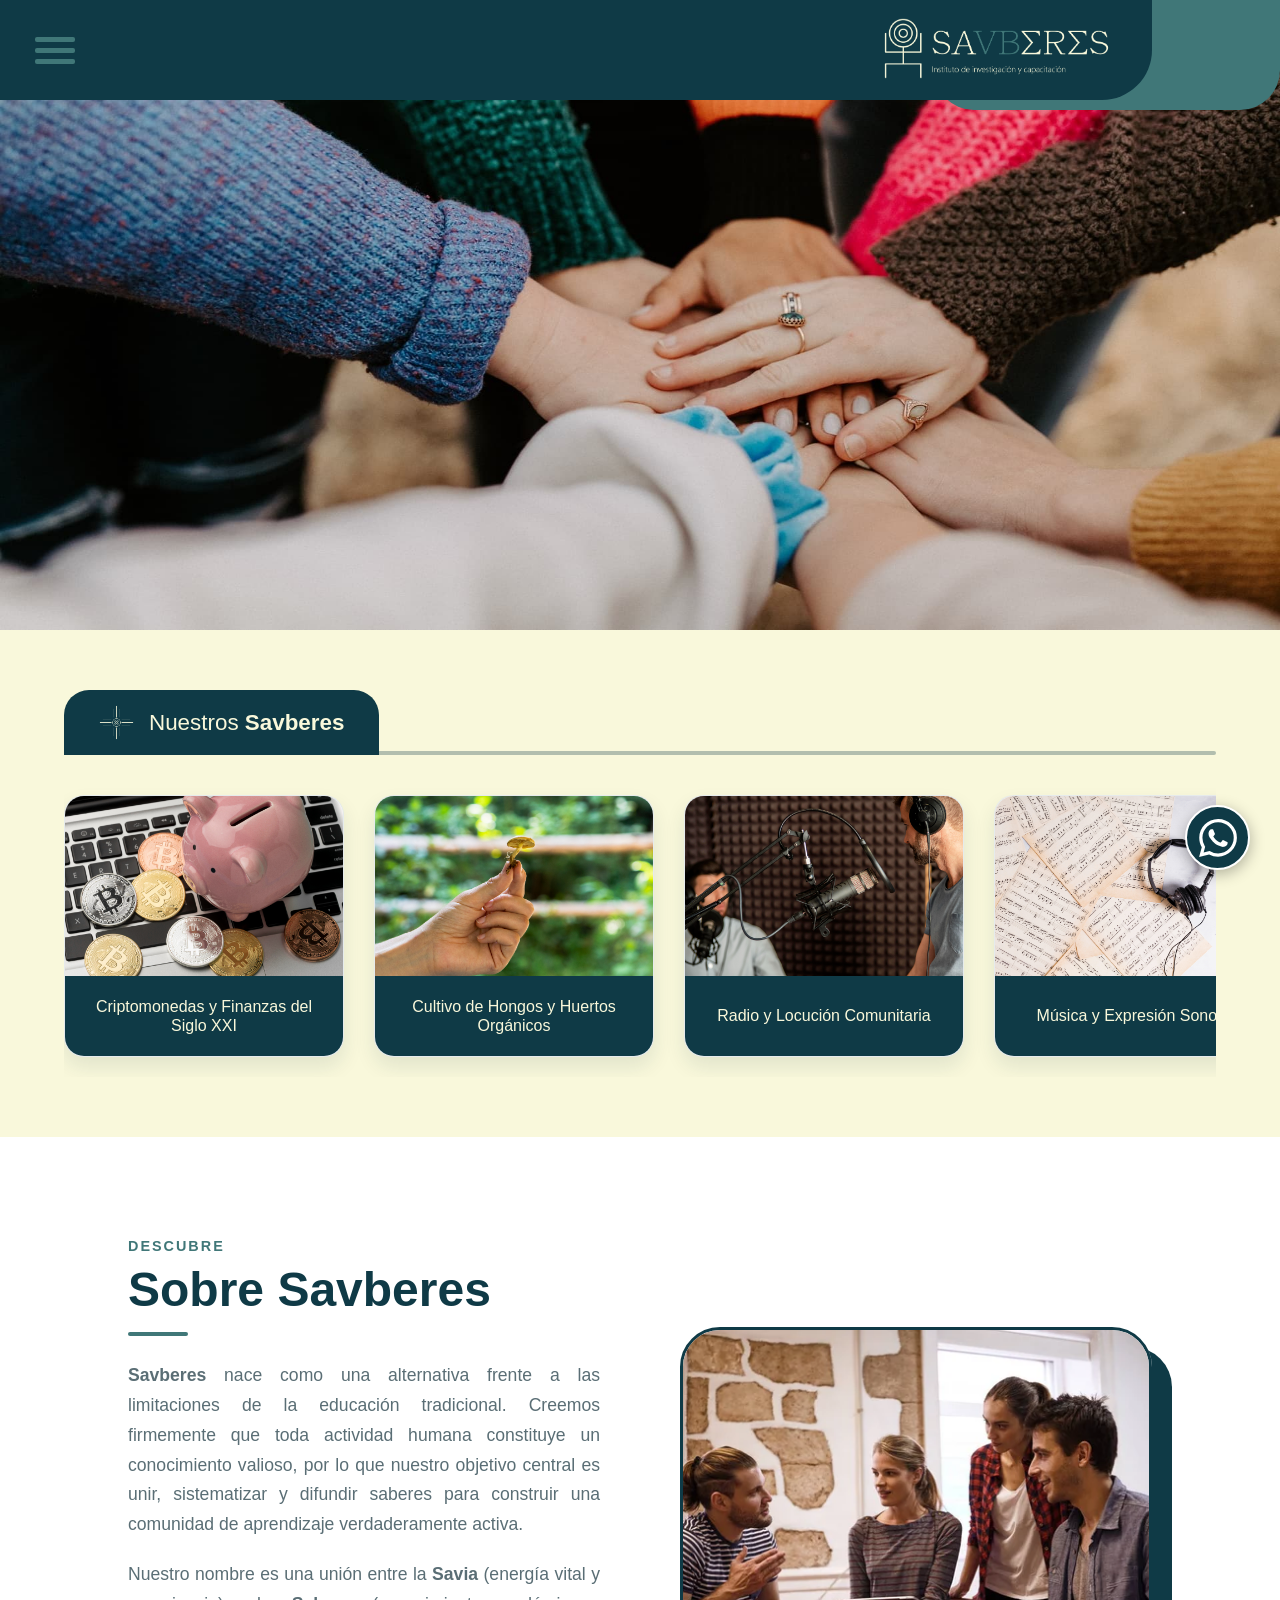
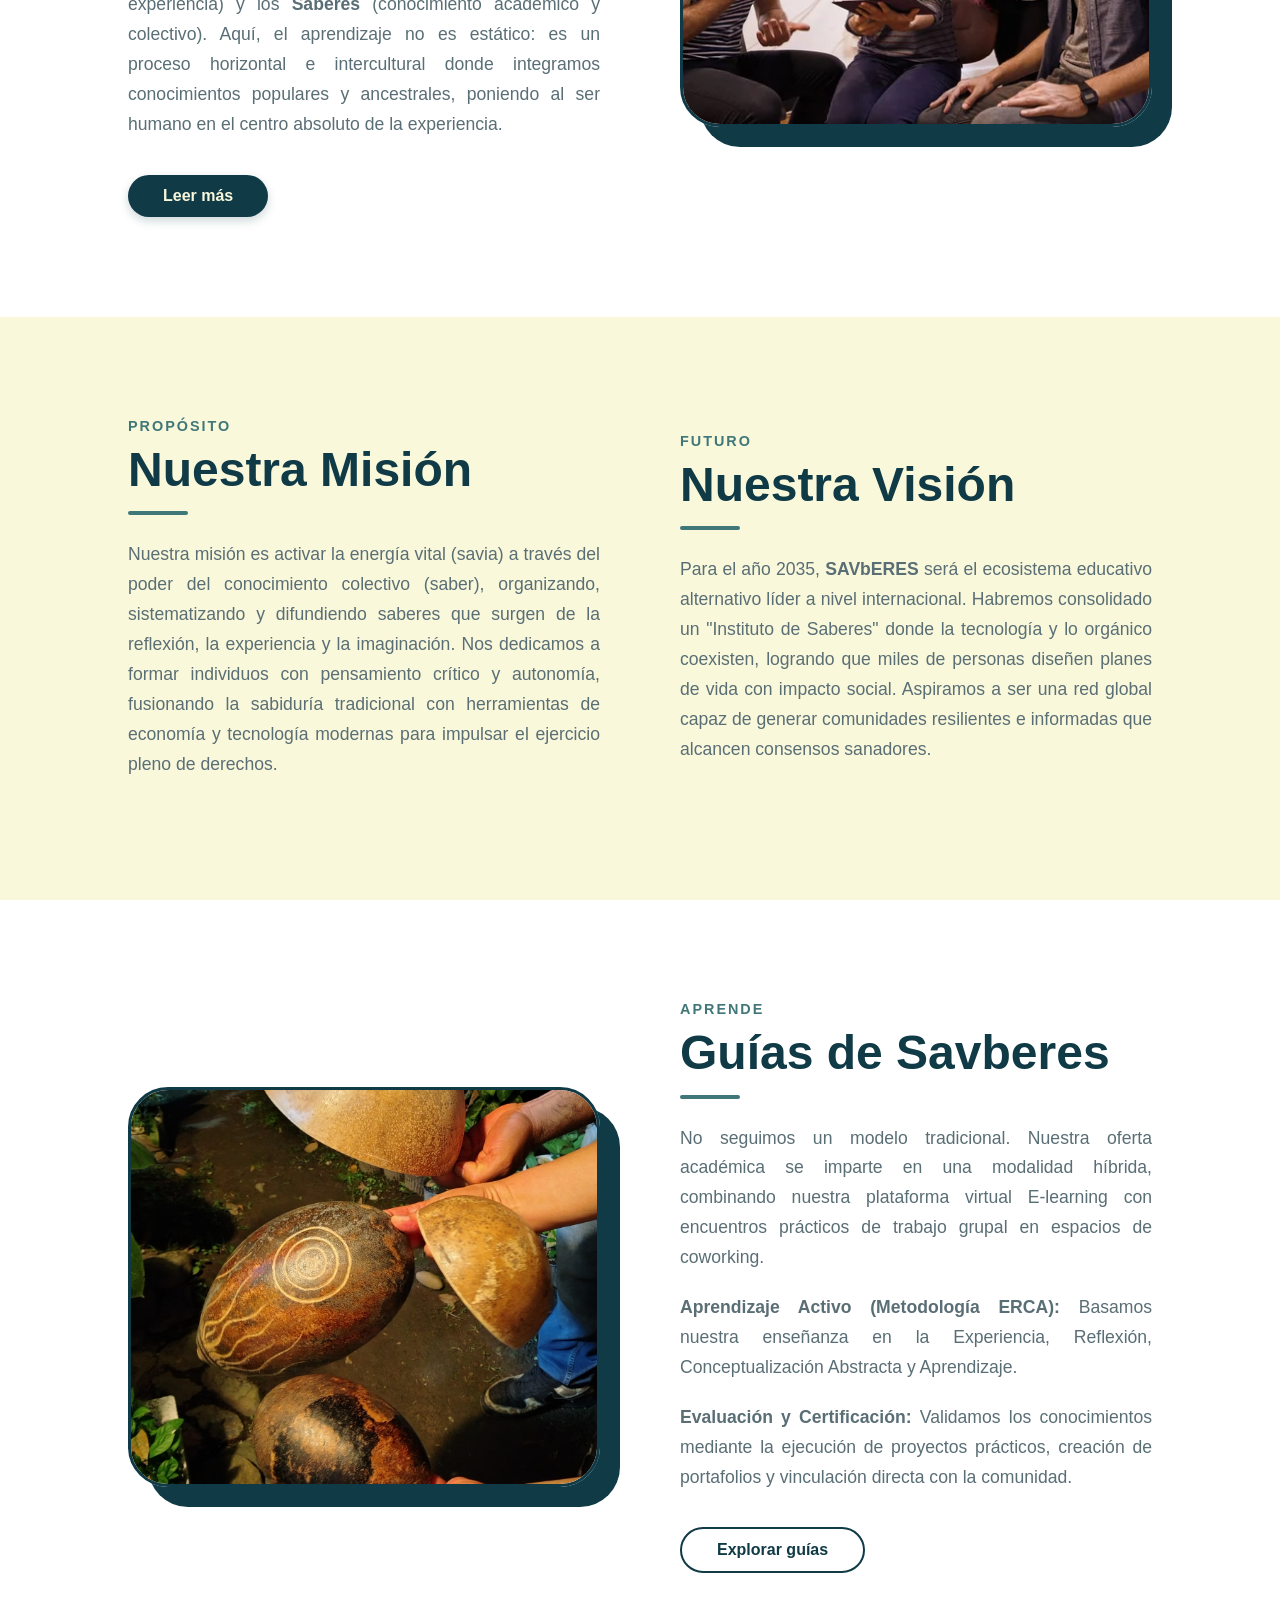
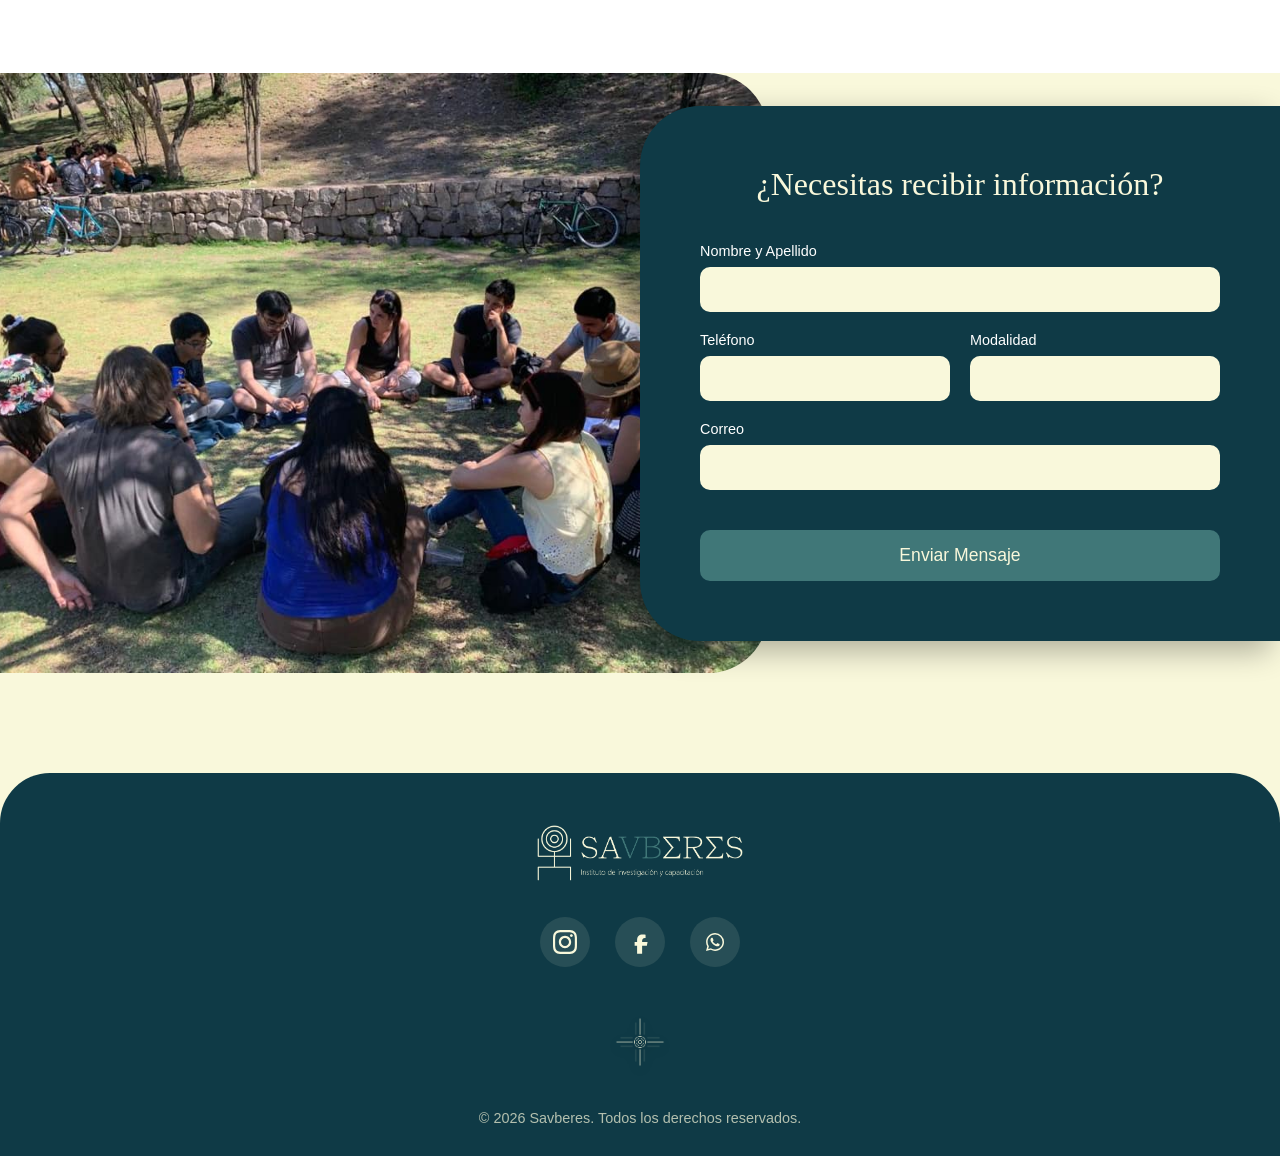
==== commit 7700e383: "Correccion nombre" ====
--- a/index.html
+++ b/index.html
@@ -3,7 +3,7 @@
 <head>
     <meta charset="UTF-8">
     <meta name="viewport" content="width=device-width, initial-scale=1.0">
-    <title>Sabveres | Instituto de investigación y capacitación</title>
+    <title>Savberes | Instituto de investigación y capacitación</title>
     <link rel="icon" type="image/png" href="assets/minilogo.png">
     <link rel="stylesheet" href="style.css">
 </head>
@@ -22,7 +22,7 @@
                 <ul class="dropdown-side-menu" id="sideMenu">
                     <li><a href="index.html" title="Inicio"><img src="assets/minilogo.png" alt="Inicio"></a></li>
                     
-                    <li><a href="sobresab.html" title="Sobre Sabveres"><img src="assets/user.png" alt="Sobre Sabveres"></a></li>
+                    <li><a href="sobresab.html" title="Sobre Savberes"><img src="assets/user.png" alt="Sobre Savberes"></a></li>
                     
                     <li><a href="cursos.html" title="Cursos"><img src="assets/book.png" alt="Cursos"></a></li>
                     
@@ -32,7 +32,7 @@
             
             <div class="logo-brand">
                 <a href="index.html">
-                    <img src="assets/logoprin.png" alt="Logo Sabveres" class="nav-logo">
+                    <img src="assets/logoprin.png" alt="Logo Savberes" class="nav-logo">
                 </a>
             </div>
         </nav>
@@ -46,7 +46,7 @@
                 <a href="cursos.html" style="text-decoration: none;">
                     <div class="header-tab">
                         <img src="assets/minilogo.png" alt="Icono" class="mini-icon">
-                        <h2>Nuestros <strong>Sabveres</strong></h2>
+                        <h2>Nuestros <strong>Savberes</strong></h2>
                     </div>
                 </a>
                 <div class="header-line"></div>
@@ -112,10 +112,10 @@
             <div class="info-container">
                 <div class="info-text">
                     <span class="section-tag">Descubre</span>
-                    <h2>Sobre <strong>Sabveres</strong></h2>
+                    <h2>Sobre <strong>Savberes</strong></h2>
                     <div class="divider-line"></div>                    
                     <p>
-                        <strong>Sabveres</strong> nace como una alternativa frente a las limitaciones de la educación tradicional. 
+                        <strong>Savberes</strong> nace como una alternativa frente a las limitaciones de la educación tradicional. 
                         Creemos firmemente que toda actividad humana constituye un conocimiento valioso, por lo que nuestro 
                         objetivo central es unir, sistematizar y difundir saberes para construir una comunidad de aprendizaje 
                         verdaderamente activa.
@@ -129,7 +129,7 @@
                     <a href="sobresab.html" class="cta-button">Leer más</a>
                 </div>
                 <div class="info-image">
-                    <img src="assets/img3.jpg" alt="Filosofía Sabveres">
+                    <img src="assets/img3.jpg" alt="Filosofía Savberes">
                 </div>
             </div>
     </section>
@@ -152,7 +152,7 @@
                     <h2>Nuestra <strong>Visión</strong></h2>
                     <div class="divider-line"></div>
                     <p>
-                        Para el año 2035, <strong>SABVERES</strong> será el ecosistema educativo alternativo líder a nivel internacional. 
+                        Para el año 2035, <strong>SAVbERES</strong> será el ecosistema educativo alternativo líder a nivel internacional. 
                         Habremos consolidado un "Instituto de Saberes" donde la tecnología y lo orgánico coexisten, logrando que miles 
                         de personas diseñen planes de vida con impacto social. Aspiramos a ser una red global capaz de generar 
                         comunidades resilientes e informadas que alcancen consensos sanadores.
@@ -165,7 +165,7 @@
         <div class="info-container reverse-layout">
             <div class="info-text">
                 <span class="section-tag">Aprende</span>
-                <h2>Guías de <strong>Sabveres</strong></h2>
+                <h2>Guías de <strong>Savberes</strong></h2>
                 <div class="divider-line"></div>
                 <p>
                     No seguimos un modelo tradicional. Nuestra oferta académica se imparte en una modalidad híbrida, 
@@ -182,20 +182,20 @@
                 <a href="cursos.html" class="cta-button outline">Explorar guías</a>
             </div>
             <div class="info-image">
-                <img src="assets/img5.jpg" alt="Guías de Sabveres">
+                <img src="assets/img5.jpg" alt="Guías de Savberes">
             </div>
         </div>
     </section>
 
     <section class="contact-section">
         <div class="contact-image-wrapper">
-            <img src="assets/img2.jpg" alt="Comunidad Sabveres">
+            <img src="assets/img2.jpg" alt="Comunidad Savberes">
         </div>
 
         <div class="contact-form-wrapper">
             <h2>¿Necesitas recibir información?</h2>
             
-            <form id="form" class="sabveres-form">
+            <form id="form" class="savberes-form">
                 <div class="form-group full-width">
                     <label for="name">Nombre y Apellido</label>
                     <input type="text" id="name" name="name" required>
@@ -227,7 +227,7 @@
             
             <div class="footer-brand">
                 <a href="index.html">
-                    <img src="assets/logoprin.png" alt="Logo Sabveres" class="footer-main-logo">
+                    <img src="assets/logoprin.png" alt="Logo Savberes" class="footer-main-logo">
                 </a>
             </div>
 
@@ -248,7 +248,7 @@
             </button>
 
             <div class="footer-copyright">
-                <p>&copy; 2026 Sabveres. Todos los derechos reservados.</p>
+                <p>&copy; 2026 Savberes. Todos los derechos reservados.</p>
             </div>
         </div>
     </footer>
--- a/style.css
+++ b/style.css
@@ -475,7 +475,7 @@
     color: #f9f8db;
 }
 
-.sabveres-form {
+.savberes-form {
     display: flex;
     flex-direction: column;
     gap: 20px;
@@ -721,7 +721,7 @@
 }
 
 /* =========================================
-   10. PÁGINA SOBRE SABVERES (FILOSOFÍA)
+   10. PÁGINA SOBRE SAvBERES (FILOSOFÍA)
    ========================================= */
 .philosophy-grid {
     display: flex;
@@ -747,7 +747,6 @@
 
 .philosophy-card:hover {
     transform: translate(-5px, -5px);
-    /* Sombra sólida estilo Sabveres (igual a las imágenes) */
     box-shadow: 15px 15px 0px #407778; 
 }
 
